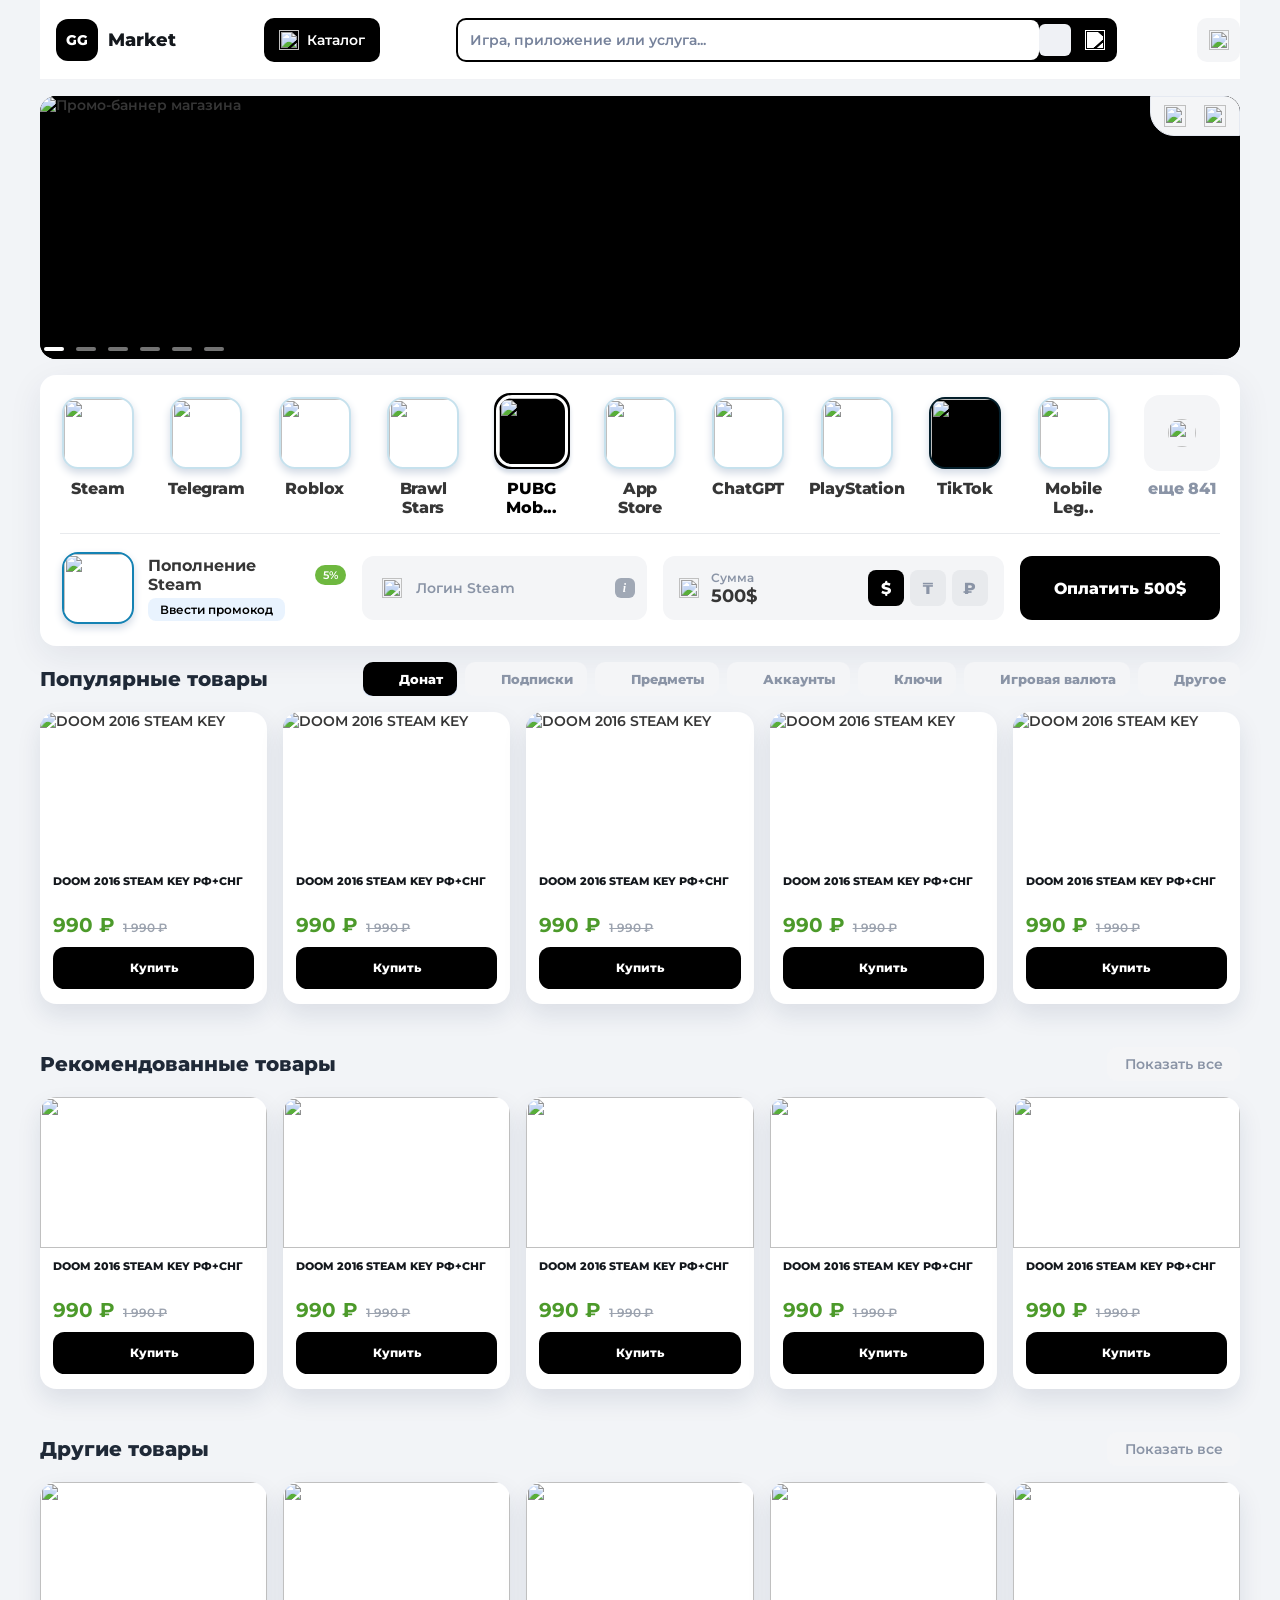
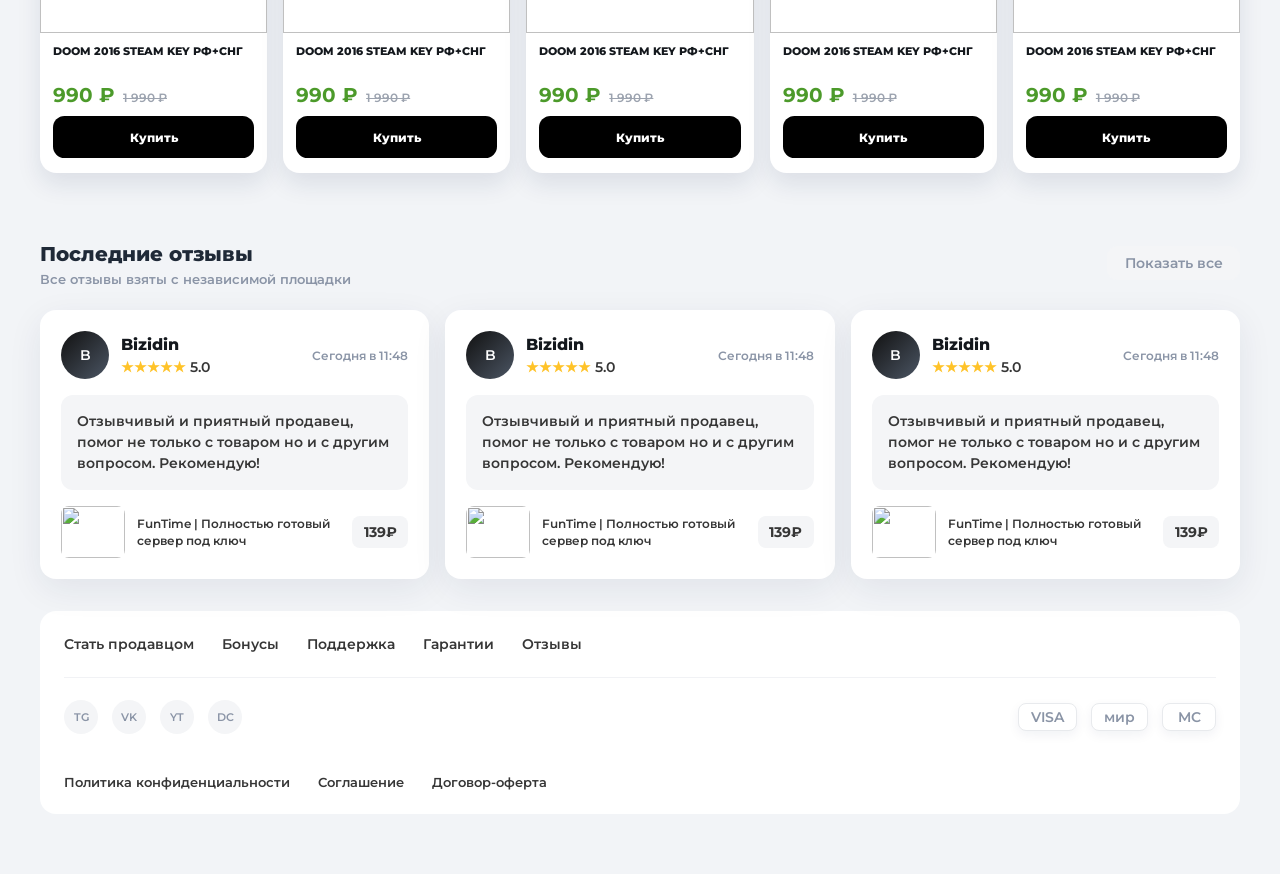
==== index.html @ 0a157578 "Implement marketplace landing page" ====
<!doctype html>
<html lang="ru">
  <head>
    <meta charset="UTF-8" />
    <meta name="viewport" content="width=device-width, initial-scale=1.0" />
    <title>GG Market — цифровые товары для игроков</title>
    <link rel="preconnect" href="https://fonts.googleapis.com" />
    <link rel="preconnect" href="https://fonts.gstatic.com" crossorigin />
    <link href="https://fonts.googleapis.com/css2?family=Montserrat:wght@500;600;700;800&display=swap" rel="stylesheet" />
    <link rel="stylesheet" href="https://cdn.jsdelivr.net/npm/swiper@11/swiper-bundle.min.css" />
    <link rel="stylesheet" href="css/variables.css" />
    <link rel="stylesheet" href="css/base.css" />
    <link rel="stylesheet" href="css/header.css" />
    <link rel="stylesheet" href="css/catalog.css" />
    <link rel="stylesheet" href="css/banner.css" />
    <link rel="stylesheet" href="css/services.css" />
    <link rel="stylesheet" href="css/products.css" />
    <link rel="stylesheet" href="css/reviews.css" />
    <link rel="stylesheet" href="css/footer.css" />
  </head>
  <body>
    <div class="page">
      <header class="header" data-header>
        <div class="header__container container">
          <a class="header__brand" href="#" aria-label="GG Market">
            <span class="header__brand-mark">GG</span>
            <span class="header__brand-text">Market</span>
          </a>

          <button class="header__catalog js-catalog-toggle" type="button" aria-expanded="false" aria-controls="catalog-menu">
            <img src="https://www.figma.com/api/mcp/asset/7fb667bd-a9b6-4797-9eb0-110a63e281a3" alt="" />
            <span>Каталог</span>
          </button>

          <form class="header__search" action="#">
            <input class="header__search-input" type="search" placeholder="Игра, приложение или услуга..." />
            <button class="header__favorite" type="button" aria-label="Избранное">
              <img src="https://www.figma.com/api/mcp/asset/08e288fc-651d-4b46-bca6-cb071fb69e68" alt="" />
            </button>
            <button class="header__search-button" type="submit" aria-label="Найти">
              <img src="https://www.figma.com/api/mcp/asset/76a6efe8-de4a-4f89-b7d5-e872c12bdcfc" alt="" />
            </button>
          </form>

          <button class="header__profile" type="button" aria-label="Профиль">
            <img class="header__profile-icon header__profile-icon--top" src="https://www.figma.com/api/mcp/asset/ec8e99f4-6884-4259-a8ba-a9fd0bf7f1ee" alt="" />
            <img class="header__profile-icon header__profile-icon--bottom" src="https://www.figma.com/api/mcp/asset/c93c366e-ab9c-4e54-be91-022d0babce8e" alt="" />
          </button>
        </div>

        <div class="catalog js-catalog-menu" id="catalog-menu" aria-hidden="true">
          <div class="catalog__container container">
            <aside class="catalog__sidebar" aria-label="Категории каталога">
              <button class="catalog__category catalog__category--active" type="button">Игры и игровые сервисы</button>
              <button class="catalog__category" type="button">Игровые ценности</button>
              <button class="catalog__category" type="button">Мобильные игры</button>
              <button class="catalog__category" type="button">Сервисы и соцсети</button>
              <button class="catalog__category" type="button">Программы</button>
            </aside>

            <div class="catalog__content">
              <div class="catalog__grid">
                <div class="catalog__group">
                  <a class="catalog__title" href="#">Steam</a>
                  <a href="#">Игры и DLC</a>
                  <a href="#">Пополнение баланса</a>
                  <a href="#">Подарочные карты</a>
                  <a href="#">Коллекционные карточки</a>
                  <a href="#">Смена региона</a>
                </div>
                <div class="catalog__group">
                  <a class="catalog__title" href="#">PlayStation</a>
                  <a href="#">Игры и DLC</a>
                  <a href="#">Пополнение баланса</a>
                  <a href="#">Новые аккаунты</a>
                  <a href="#">PS Plus</a>
                  <a href="#">EA Play</a>
                </div>
                <div class="catalog__group">
                  <a class="catalog__title" href="#">Xbox</a>
                  <a href="#">Игры и DLC</a>
                  <a href="#">Пополнение баланса</a>
                  <a href="#">Новые аккаунты</a>
                  <a href="#">Xbox Game Pass</a>
                  <a href="#">Услуги</a>
                </div>
                <div class="catalog__group">
                  <a class="catalog__title" href="#">Nintendo</a>
                  <a href="#">Игры и DLC</a>
                  <a href="#">Подарочные карты</a>
                  <a href="#">Новые аккаунты</a>
                  <a href="#">NS Online</a>
                </div>
                <div class="catalog__group">
                  <a class="catalog__title" href="#">Battle.net</a>
                  <a href="#">World of Warcraft</a>
                  <a href="#">Подарочные карты</a>
                  <a href="#">Прямое пополнение</a>
                  <a href="#">Новые аккаунты</a>
                  <a href="#">Смена региона</a>
                </div>
                <div class="catalog__group">
                  <a class="catalog__title" href="#">Подборки</a>
                  <a href="#">Скидки 90%</a>
                  <a href="#">Популярные издатели</a>
                  <a href="#">Лучшие серии игр</a>
                  <a href="#">Steam Deck</a>
                  <a href="#">Bundle-наборы</a>
                </div>
              </div>
            </div>
          </div>
        </div>
      </header>

      <main class="main">
        <section class="banner-slider container" aria-label="Акции">
          <div class="banner-slider__swiper swiper js-banner-slider">
            <div class="swiper-wrapper">
              <article class="banner-slider__slide swiper-slide">
                <img src="https://www.figma.com/api/mcp/asset/eaa04801-ba9f-4f7a-9dc3-8f8e8f952e1e" alt="Промо-баннер магазина" />
              </article>
              <article class="banner-slider__slide swiper-slide">
                <img src="https://www.figma.com/api/mcp/asset/eaa04801-ba9f-4f7a-9dc3-8f8e8f952e1e" alt="Промо-баннер с подборкой товаров" />
              </article>
              <article class="banner-slider__slide swiper-slide">
                <img src="https://www.figma.com/api/mcp/asset/eaa04801-ba9f-4f7a-9dc3-8f8e8f952e1e" alt="Промо-баннер пополнений" />
              </article>
              <article class="banner-slider__slide swiper-slide">
                <img src="https://www.figma.com/api/mcp/asset/eaa04801-ba9f-4f7a-9dc3-8f8e8f952e1e" alt="Промо-баннер подписок" />
              </article>
              <article class="banner-slider__slide swiper-slide">
                <img src="https://www.figma.com/api/mcp/asset/eaa04801-ba9f-4f7a-9dc3-8f8e8f952e1e" alt="Промо-баннер ключей" />
              </article>
              <article class="banner-slider__slide swiper-slide">
                <img src="https://www.figma.com/api/mcp/asset/eaa04801-ba9f-4f7a-9dc3-8f8e8f952e1e" alt="Промо-баннер игровых сервисов" />
              </article>
            </div>

            <div class="banner-slider__controls">
              <button class="banner-slider__button banner-slider__button--prev js-banner-prev" type="button" aria-label="Предыдущий баннер">
                <img src="https://www.figma.com/api/mcp/asset/e328b468-869d-4c5e-b5fb-fad88739a735" alt="" />
              </button>
              <button class="banner-slider__button banner-slider__button--next js-banner-next" type="button" aria-label="Следующий баннер">
                <img src="https://www.figma.com/api/mcp/asset/bb352091-fdcc-41c2-88c7-cdda5ac94083" alt="" />
              </button>
            </div>
            <div class="banner-slider__pagination js-banner-pagination"></div>
          </div>
        </section>

        <section class="services container" aria-labelledby="services-title">
          <h1 class="visually-hidden" id="services-title">Пополнение Steam и популярные сервисы</h1>
          <div class="services__list">
            <button class="service-card" type="button"><span class="service-card__icon"><img src="https://www.figma.com/api/mcp/asset/5f8c0d53-abb9-4f61-ab8d-dcdf0185f9b5" alt="" /></span><span>Steam</span></button>
            <button class="service-card" type="button"><span class="service-card__icon"><img src="https://www.figma.com/api/mcp/asset/e1d38ebc-552c-49b5-a26e-59c631704efb" alt="" /></span><span>Telegram</span></button>
            <button class="service-card" type="button"><span class="service-card__icon"><img src="https://www.figma.com/api/mcp/asset/cba891dd-1775-45d8-802b-508314960705" alt="" /></span><span>Roblox</span></button>
            <button class="service-card" type="button"><span class="service-card__icon"><img src="https://www.figma.com/api/mcp/asset/97549e24-bc96-4093-8f04-bfaf3915fffc" alt="" /></span><span>Brawl Stars</span></button>
            <button class="service-card service-card--active" type="button"><span class="service-card__icon"><img src="https://www.figma.com/api/mcp/asset/7e473201-4ae2-489d-84e0-3f780554b7ed" alt="" /></span><span>PUBG Mob...</span></button>
            <button class="service-card" type="button"><span class="service-card__icon"><img src="https://www.figma.com/api/mcp/asset/e31be0a1-f2b9-43c4-bda4-8dd6d9d59403" alt="" /></span><span>App Store</span></button>
            <button class="service-card" type="button"><span class="service-card__icon"><img src="https://www.figma.com/api/mcp/asset/f574a3ad-fc41-4f04-9293-866771d966bb" alt="" /></span><span>ChatGPT</span></button>
            <button class="service-card" type="button"><span class="service-card__icon"><img src="https://www.figma.com/api/mcp/asset/d15229fe-a699-43d3-ab9a-0f6bceb501dc" alt="" /></span><span>PlayStation</span></button>
            <button class="service-card" type="button"><span class="service-card__icon service-card__icon--dark"><img src="https://www.figma.com/api/mcp/asset/042f6a0e-7ae2-456e-8410-4efa37d4bc88" alt="" /></span><span>TikTok</span></button>
            <button class="service-card" type="button"><span class="service-card__icon"><img src="https://www.figma.com/api/mcp/asset/cb2d4633-ef62-478c-ab9b-7cd5a122340a" alt="" /></span><span>Mobile Leg..</span></button>
            <button class="service-card service-card--more" type="button"><span class="service-card__icon"><img src="https://www.figma.com/api/mcp/asset/7b5520d4-4da8-4b32-be79-8d8d8f76be10" alt="" /></span><span>еще 841</span></button>
          </div>

          <div class="steam-topup">
            <div class="steam-topup__app">
              <span class="steam-topup__icon"><img src="https://www.figma.com/api/mcp/asset/5f8c0d53-abb9-4f61-ab8d-dcdf0185f9b5" alt="" /></span>
              <div class="steam-topup__info">
                <div class="steam-topup__title-row">
                  <strong>Пополнение Steam</strong>
                  <span>5%</span>
                </div>
                <button class="steam-topup__promo" type="button">Ввести промокод</button>
              </div>
            </div>

            <label class="field field--login">
              <img src="https://www.figma.com/api/mcp/asset/36128354-1eb7-4422-86d2-66ac1d8605ca" alt="" />
              <input type="text" placeholder="Логин Steam" />
              <button type="button" aria-label="Подсказка">i</button>
            </label>

            <div class="field field--amount">
              <div class="field__amount">
                <img src="https://www.figma.com/api/mcp/asset/a2100178-fa0f-4a4a-9194-ae1e34148f8b" alt="" />
                <span>Сумма</span>
                <strong class="js-amount-label">500$</strong>
              </div>
              <div class="currency js-currency" aria-label="Выбор валюты">
                <button class="currency__button _active" type="button" data-currency="$">$</button>
                <button class="currency__button" type="button" data-currency="₸">₸</button>
                <button class="currency__button" type="button" data-currency="₽">₽</button>
              </div>
            </div>

            <button class="steam-topup__pay js-pay-button" type="button">Оплатить 500$</button>
          </div>
        </section>

        <section class="products container" aria-labelledby="popular-title">
          <div class="products__header">
            <h2 id="popular-title">Популярные товары</h2>
            <div class="products__tabs js-tabs">
              <button class="products__tab active" type="button"><img src="https://www.figma.com/api/mcp/asset/eff295d8-77dc-4fe5-8f24-bbaeeb69018d" alt="" />Донат</button>
              <button class="products__tab" type="button"><img src="https://www.figma.com/api/mcp/asset/a4ef0523-80ad-41ac-b5cd-f20da3f3c068" alt="" />Подписки</button>
              <button class="products__tab" type="button"><img src="https://www.figma.com/api/mcp/asset/1188a0c5-6f36-4927-9ed9-f0a63b3223fc" alt="" />Предметы</button>
              <button class="products__tab" type="button"><img src="https://www.figma.com/api/mcp/asset/1d21642e-4baa-446f-b98b-52954601b0a4" alt="" />Аккаунты</button>
              <button class="products__tab" type="button"><img src="https://www.figma.com/api/mcp/asset/19c316c8-72c7-4a9f-82a8-b6567f5b43fe" alt="" />Ключи</button>
              <button class="products__tab" type="button"><img src="https://www.figma.com/api/mcp/asset/5af736a8-602f-406f-8c33-5998f71845d8" alt="" />Игровая валюта</button>
              <button class="products__tab" type="button"><img src="https://www.figma.com/api/mcp/asset/1d4ee122-1e96-4de8-a9bc-76060c8a768c" alt="" />Другое</button>
            </div>
          </div>
          <div class="products__grid">
            <article class="product-card"><img src="https://www.figma.com/api/mcp/asset/93af0c21-5b2d-404f-8c21-197a45189bbb" alt="DOOM 2016 STEAM KEY" /><div class="product-card__body"><h3>DOOM 2016 STEAM KEY РФ+СНГ</h3><p><strong>990 ₽</strong><span>1 990 ₽</span></p><button type="button">Купить</button></div></article>
            <article class="product-card"><img src="https://www.figma.com/api/mcp/asset/93af0c21-5b2d-404f-8c21-197a45189bbb" alt="DOOM 2016 STEAM KEY" /><div class="product-card__body"><h3>DOOM 2016 STEAM KEY РФ+СНГ</h3><p><strong>990 ₽</strong><span>1 990 ₽</span></p><button type="button">Купить</button></div></article>
            <article class="product-card"><img src="https://www.figma.com/api/mcp/asset/93af0c21-5b2d-404f-8c21-197a45189bbb" alt="DOOM 2016 STEAM KEY" /><div class="product-card__body"><h3>DOOM 2016 STEAM KEY РФ+СНГ</h3><p><strong>990 ₽</strong><span>1 990 ₽</span></p><button type="button">Купить</button></div></article>
            <article class="product-card"><img src="https://www.figma.com/api/mcp/asset/93af0c21-5b2d-404f-8c21-197a45189bbb" alt="DOOM 2016 STEAM KEY" /><div class="product-card__body"><h3>DOOM 2016 STEAM KEY РФ+СНГ</h3><p><strong>990 ₽</strong><span>1 990 ₽</span></p><button type="button">Купить</button></div></article>
            <article class="product-card"><img src="https://www.figma.com/api/mcp/asset/93af0c21-5b2d-404f-8c21-197a45189bbb" alt="DOOM 2016 STEAM KEY" /><div class="product-card__body"><h3>DOOM 2016 STEAM KEY РФ+СНГ</h3><p><strong>990 ₽</strong><span>1 990 ₽</span></p><button type="button">Купить</button></div></article>
          </div>
        </section>

        <section class="products products--compact container" aria-labelledby="recommended-title">
          <div class="products__header">
            <h2 id="recommended-title">Рекомендованные товары</h2>
            <a class="products__all" href="#">Показать все</a>
          </div>
          <div class="products__grid">
            <article class="product-card"><img src="https://www.figma.com/api/mcp/asset/93af0c21-5b2d-404f-8c21-197a45189bbb" alt="" /><div class="product-card__body"><h3>DOOM 2016 STEAM KEY РФ+СНГ</h3><p><strong>990 ₽</strong><span>1 990 ₽</span></p><button type="button">Купить</button></div></article>
            <article class="product-card"><img src="https://www.figma.com/api/mcp/asset/93af0c21-5b2d-404f-8c21-197a45189bbb" alt="" /><div class="product-card__body"><h3>DOOM 2016 STEAM KEY РФ+СНГ</h3><p><strong>990 ₽</strong><span>1 990 ₽</span></p><button type="button">Купить</button></div></article>
            <article class="product-card"><img src="https://www.figma.com/api/mcp/asset/93af0c21-5b2d-404f-8c21-197a45189bbb" alt="" /><div class="product-card__body"><h3>DOOM 2016 STEAM KEY РФ+СНГ</h3><p><strong>990 ₽</strong><span>1 990 ₽</span></p><button type="button">Купить</button></div></article>
            <article class="product-card"><img src="https://www.figma.com/api/mcp/asset/93af0c21-5b2d-404f-8c21-197a45189bbb" alt="" /><div class="product-card__body"><h3>DOOM 2016 STEAM KEY РФ+СНГ</h3><p><strong>990 ₽</strong><span>1 990 ₽</span></p><button type="button">Купить</button></div></article>
            <article class="product-card"><img src="https://www.figma.com/api/mcp/asset/93af0c21-5b2d-404f-8c21-197a45189bbb" alt="" /><div class="product-card__body"><h3>DOOM 2016 STEAM KEY РФ+СНГ</h3><p><strong>990 ₽</strong><span>1 990 ₽</span></p><button type="button">Купить</button></div></article>
          </div>
        </section>

        <section class="products products--compact container" aria-labelledby="other-title">
          <div class="products__header">
            <h2 id="other-title">Другие товары</h2>
            <a class="products__all" href="#">Показать все</a>
          </div>
          <div class="products__grid">
            <article class="product-card"><img src="https://www.figma.com/api/mcp/asset/93af0c21-5b2d-404f-8c21-197a45189bbb" alt="" /><div class="product-card__body"><h3>DOOM 2016 STEAM KEY РФ+СНГ</h3><p><strong>990 ₽</strong><span>1 990 ₽</span></p><button type="button">Купить</button></div></article>
            <article class="product-card"><img src="https://www.figma.com/api/mcp/asset/93af0c21-5b2d-404f-8c21-197a45189bbb" alt="" /><div class="product-card__body"><h3>DOOM 2016 STEAM KEY РФ+СНГ</h3><p><strong>990 ₽</strong><span>1 990 ₽</span></p><button type="button">Купить</button></div></article>
            <article class="product-card"><img src="https://www.figma.com/api/mcp/asset/93af0c21-5b2d-404f-8c21-197a45189bbb" alt="" /><div class="product-card__body"><h3>DOOM 2016 STEAM KEY РФ+СНГ</h3><p><strong>990 ₽</strong><span>1 990 ₽</span></p><button type="button">Купить</button></div></article>
            <article class="product-card"><img src="https://www.figma.com/api/mcp/asset/93af0c21-5b2d-404f-8c21-197a45189bbb" alt="" /><div class="product-card__body"><h3>DOOM 2016 STEAM KEY РФ+СНГ</h3><p><strong>990 ₽</strong><span>1 990 ₽</span></p><button type="button">Купить</button></div></article>
            <article class="product-card"><img src="https://www.figma.com/api/mcp/asset/93af0c21-5b2d-404f-8c21-197a45189bbb" alt="" /><div class="product-card__body"><h3>DOOM 2016 STEAM KEY РФ+СНГ</h3><p><strong>990 ₽</strong><span>1 990 ₽</span></p><button type="button">Купить</button></div></article>
          </div>
        </section>

        <section class="reviews container" aria-labelledby="reviews-title">
          <div class="reviews__header">
            <div>
              <h2 id="reviews-title">Последние отзывы</h2>
              <p>Все отзывы взяты с независимой площадки</p>
            </div>
            <a href="#">Показать все</a>
          </div>
          <div class="reviews__grid">
            <article class="review-card"><div class="review-card__top"><span class="review-card__avatar">B</span><div><h3>Bizidin</h3><p>★★★★★ <span>5.0</span></p></div><time>Сегодня в 11:48</time></div><p class="review-card__text">Отзывчивый и приятный продавец, помог не только с товаром но и с другим вопросом. Рекомендую!</p><div class="review-card__product"><img src="https://www.figma.com/api/mcp/asset/93af0c21-5b2d-404f-8c21-197a45189bbb" alt="" /><span>FunTime | Полностью готовый сервер под ключ</span><strong>139₽</strong></div></article>
            <article class="review-card"><div class="review-card__top"><span class="review-card__avatar">B</span><div><h3>Bizidin</h3><p>★★★★★ <span>5.0</span></p></div><time>Сегодня в 11:48</time></div><p class="review-card__text">Отзывчивый и приятный продавец, помог не только с товаром но и с другим вопросом. Рекомендую!</p><div class="review-card__product"><img src="https://www.figma.com/api/mcp/asset/93af0c21-5b2d-404f-8c21-197a45189bbb" alt="" /><span>FunTime | Полностью готовый сервер под ключ</span><strong>139₽</strong></div></article>
            <article class="review-card"><div class="review-card__top"><span class="review-card__avatar">B</span><div><h3>Bizidin</h3><p>★★★★★ <span>5.0</span></p></div><time>Сегодня в 11:48</time></div><p class="review-card__text">Отзывчивый и приятный продавец, помог не только с товаром но и с другим вопросом. Рекомендую!</p><div class="review-card__product"><img src="https://www.figma.com/api/mcp/asset/93af0c21-5b2d-404f-8c21-197a45189bbb" alt="" /><span>FunTime | Полностью готовый сервер под ключ</span><strong>139₽</strong></div></article>
          </div>
        </section>
      </main>

      <footer class="footer container">
        <nav class="footer__nav" aria-label="Нижняя навигация">
          <a href="#">Стать продавцом</a>
          <a href="#">Бонусы</a>
          <a href="#">Поддержка</a>
          <a href="#">Гарантии</a>
          <a href="#">Отзывы</a>
        </nav>
        <div class="footer__middle">
          <div class="footer__socials">
            <a href="#" aria-label="Telegram">tg</a>
            <a href="#" aria-label="VK">vk</a>
            <a href="#" aria-label="YouTube">yt</a>
            <a href="#" aria-label="Discord">dc</a>
          </div>
          <div class="footer__payments">
            <span>VISA</span>
            <span>мир</span>
            <span>MC</span>
          </div>
        </div>
        <div class="footer__bottom">
          <a href="#">Политика конфиденциальности</a>
          <a href="#">Соглашение</a>
          <a href="#">Договор-оферта</a>
        </div>
      </footer>
    </div>

    <script src="https://cdn.jsdelivr.net/npm/swiper@11/swiper-bundle.min.js"></script>
    <script type="module" src="js/main.js"></script>
  </body>
</html>
---- css/variables.css ----
:root {
  --color-black: #000;
  --color-text: #363636;
  --color-title: #14181d;
  --color-muted: #8a94a6;
  --color-line: #e8eaed;
  --color-border: #f1f2f5;
  --color-bg: #f2f4f7;
  --color-surface: #fff;
  --color-field: #f4f5f7;
  --color-green: #4c9a2a;
  --color-badge: #6eb83f;
  --shadow-card: 0 10px 34px rgba(20, 40, 80, 0.08);
  --shadow-product: 0 11px 25px rgba(20, 40, 80, 0.1);
  --shadow-product-hover: 0 18px 36px rgba(20, 40, 80, 0.16);
  --radius-sm: 8px;
  --radius-md: 10px;
  --radius-lg: 12px;
  --radius-xl: 16px;
  --container: 1200px;
}
---- css/base.css ----
*,
*::before,
*::after {
  box-sizing: border-box;
}

html {
  min-width: 1280px;
  background: var(--color-bg);
}

body {
  margin: 0;
  font-family: "Montserrat", sans-serif;
  font-size: 14px;
  font-weight: 600;
  color: var(--color-text);
  background: var(--color-bg);
}

img {
  display: block;
  max-width: 100%;
}

button,
input {
  font: inherit;
}

button {
  border: 0;
  cursor: pointer;
}

a {
  color: inherit;
  text-decoration: none;
}

.page {
  min-height: 100vh;
  padding-bottom: 60px;
}

.container {
  width: var(--container);
  margin-right: auto;
  margin-left: auto;
}

.main {
  display: flex;
  flex-direction: column;
  gap: 16px;
  padding-top: 16px;
}

.visually-hidden {
  position: absolute;
  width: 1px;
  height: 1px;
  padding: 0;
  margin: -1px;
  overflow: hidden;
  clip: rect(0, 0, 0, 0);
  white-space: nowrap;
  border: 0;
}
---- css/header.css ----
.header {
  position: sticky;
  top: 0;
  z-index: 20;
  background: var(--color-bg);
}

.header__container {
  display: flex;
  align-items: center;
  gap: 24px;
  height: 80px;
  padding: 0 0 0 16px;
  background: var(--color-surface);
  border-bottom: 1px solid var(--color-border);
}

.header__brand {
  display: flex;
  align-items: center;
  gap: 10px;
  width: 192px;
  color: var(--color-title);
}

.header__brand-mark {
  display: grid;
  width: 42px;
  height: 42px;
  place-items: center;
  color: var(--color-surface);
  background: var(--color-black);
  border-radius: 12px;
  font-weight: 800;
}

.header__brand-text {
  font-size: 18px;
  font-weight: 800;
}

.header__catalog {
  display: flex;
  align-items: center;
  justify-content: center;
  width: 120px;
  height: 44px;
  gap: 8px;
  color: var(--color-surface);
  background: var(--color-black);
  border-radius: var(--radius-md);
  transition: transform 0.2s ease, opacity 0.2s ease;
}

.header__catalog:hover {
  transform: translateY(-1px);
}

.header__catalog img {
  width: 20px;
  height: 20px;
}

.header__search {
  display: flex;
  align-items: center;
  width: 688px;
  height: 44px;
  padding: 2px;
  margin-left: 52px;
  background: var(--color-black);
  border-radius: var(--radius-md);
}

.header__search-input {
  flex: 1;
  height: 40px;
  padding: 0 12px;
  color: var(--color-title);
  background: var(--color-surface);
  border: 0;
  border-radius: var(--radius-sm);
  outline: none;
}

.header__search-input::placeholder {
  color: #76829b;
}

.header__favorite {
  display: grid;
  width: 32px;
  height: 32px;
  margin-right: 4px;
  place-items: center;
  background: #eff1f5;
  border-radius: 6px;
}

.header__favorite img {
  width: 14px;
  height: 13px;
}

.header__search-button {
  display: grid;
  width: 40px;
  height: 40px;
  place-items: center;
  background: transparent;
  border-radius: var(--radius-sm);
}

.header__search-button img {
  width: 20px;
  height: 20px;
  filter: brightness(0) invert(1);
}

.header__profile {
  position: relative;
  display: grid;
  width: 44px;
  height: 44px;
  margin-left: 56px;
  place-items: center;
  background: var(--color-field);
  border-radius: var(--radius-md);
}

.header__profile-icon {
  position: absolute;
  width: 20px;
  height: 20px;
}
---- css/catalog.css ----
.catalog {
  position: absolute;
  top: 80px;
  right: 0;
  left: 0;
  z-index: 15;
  visibility: hidden;
  opacity: 0;
  transform: translateY(-8px);
  pointer-events: none;
  transition: opacity 0.2s ease, transform 0.2s ease, visibility 0.2s ease;
}

.catalog.is-open {
  visibility: visible;
  opacity: 1;
  transform: translateY(0);
  pointer-events: auto;
}

.catalog__container {
  display: flex;
  min-height: 585px;
  margin-top: 0;
  background: var(--color-surface);
  border-top: 1px solid var(--color-border);
  box-shadow: var(--shadow-card);
}

.catalog__sidebar {
  width: 320px;
  padding: 16px 1px 16px 0;
  border-right: 1px solid var(--color-border);
}

.catalog__category {
  position: relative;
  display: flex;
  align-items: center;
  justify-content: space-between;
  width: 100%;
  min-height: 44px;
  padding: 12px 24px;
  color: var(--color-text);
  text-align: left;
  background: transparent;
  transition: background 0.2s ease, color 0.2s ease;
}

.catalog__category::after {
  width: 7px;
  height: 7px;
  border-top: 2px solid currentColor;
  border-right: 2px solid currentColor;
  content: "";
  transform: rotate(45deg);
}

.catalog__category:hover,
.catalog__category--active {
  color: #16181d;
  background: var(--color-field);
}

.catalog__content {
  flex: 1;
  padding: 40px 32px;
  overflow: hidden;
}

.catalog__grid {
  display: grid;
  grid-template-columns: repeat(5, 1fr);
  column-gap: 32px;
  row-gap: 40px;
}

.catalog__group {
  display: flex;
  flex-direction: column;
  gap: 12px;
  align-items: flex-start;
  color: var(--color-text);
  font-size: 13.5px;
  line-height: 1.5;
}

.catalog__title {
  display: inline-flex;
  align-items: center;
  gap: 6px;
  margin-bottom: 4px;
  color: #16181d;
  font-size: 16px;
  font-weight: 800;
  line-height: 24px;
}

.catalog__title::after {
  width: 7px;
  height: 7px;
  border-top: 2px solid currentColor;
  border-right: 2px solid currentColor;
  content: "";
  transform: rotate(45deg);
}

.catalog__group a:not(.catalog__title) {
  transition: color 0.2s ease;
}

.catalog__group a:not(.catalog__title):hover {
  color: var(--color-black);
}
---- css/banner.css ----
.banner-slider {
  height: 263px;
}

.banner-slider__swiper {
  height: 100%;
  overflow: hidden;
  background: var(--color-black);
  border-radius: var(--radius-xl);
}

.banner-slider__slide {
  position: relative;
  overflow: hidden;
  background: var(--color-black);
}

.banner-slider__slide img {
  width: 100%;
  height: 100%;
  object-fit: cover;
}

.banner-slider__controls {
  position: absolute;
  top: 0;
  right: 0;
  z-index: 2;
  display: flex;
  align-items: center;
  justify-content: space-between;
  width: 90px;
  height: 40px;
  padding: 0 4px;
  background: var(--color-field);
  border: 1px solid #e5e9f1;
  border-radius: 0 0 0 24px;
}

.banner-slider__button {
  display: grid;
  width: 40px;
  height: 40px;
  place-items: center;
  background: transparent;
  border-radius: 50%;
  transition: background 0.2s ease, transform 0.2s ease;
}

.banner-slider__button:hover {
  background: var(--color-surface);
  transform: scale(0.96);
}

.banner-slider__button img {
  width: 22px;
  height: 22px;
}

.banner-slider__pagination {
  position: absolute;
  right: 16px;
  bottom: 16px;
  left: auto;
  z-index: 2;
  display: flex;
  width: auto;
  gap: 4px;
}

.banner-slider__pagination .swiper-pagination-bullet {
  width: 20px;
  height: 4px;
  margin: 0;
  background: rgba(255, 255, 255, 0.45);
  border-radius: 12px;
  opacity: 1;
  transition: background 0.2s ease, width 0.2s ease;
}

.banner-slider__pagination .swiper-pagination-bullet-active {
  background: var(--color-surface);
}
---- css/services.css ----
.services {
  display: flex;
  flex-direction: column;
  gap: 16px;
  padding: 20px;
  background: var(--color-surface);
  border-radius: var(--radius-xl);
  box-shadow: var(--shadow-card);
}

.services__list {
  display: flex;
  justify-content: space-between;
  gap: 24px;
  padding-bottom: 16px;
  border-bottom: 1px solid var(--color-line);
}

.service-card {
  display: flex;
  flex-direction: column;
  align-items: center;
  width: 76px;
  gap: 8px;
  padding: 0;
  color: var(--color-text);
  font-size: 16px;
  font-weight: 800;
  letter-spacing: -0.16px;
  background: transparent;
}

.service-card__icon {
  display: grid;
  width: 76px;
  height: 76px;
  padding: 2px;
  place-items: center;
  background: transparent;
  border-radius: 16px;
  transition: background 0.22s ease, box-shadow 0.22s ease, transform 0.22s ease;
}

.service-card__icon img {
  width: 72px;
  height: 72px;
  object-fit: cover;
  border: 2px solid rgba(20, 130, 179, 0.24);
  border-radius: 16px;
  box-shadow: 0 4px 8px #d1d9e4;
}

.service-card__icon--dark img {
  background: var(--color-black);
}

.service-card:hover,
.service-card--active {
  color: var(--color-black);
}

.service-card:hover .service-card__icon,
.service-card--active .service-card__icon {
  background: var(--color-black);
  box-shadow: 0 4px 4px #d1d9e4;
  transform: translateY(-2px);
}

.service-card:hover .service-card__icon img,
.service-card--active .service-card__icon img {
  border: 3px solid var(--color-surface);
  box-shadow: none;
}

.service-card--more {
  color: var(--color-muted);
}

.service-card--more .service-card__icon {
  background: var(--color-field);
}

.service-card--more .service-card__icon img {
  width: 28px;
  height: 28px;
  border: 0;
  box-shadow: none;
}

.steam-topup {
  display: grid;
  grid-template-columns: 286px minmax(0, 1fr) minmax(0, 1.2fr) 200px;
  gap: 16px;
  align-items: center;
}

.steam-topup__app {
  display: flex;
  align-items: center;
  gap: 12px;
}

.steam-topup__icon {
  display: grid;
  width: 76px;
  height: 76px;
  padding: 2px;
  place-items: center;
  border-radius: 14px;
}

.steam-topup__icon img {
  width: 72px;
  height: 72px;
  border: 2px solid #1482b3;
  border-radius: 16px;
  box-shadow: 0 4px 8px #d1d9e4;
}

.steam-topup__info {
  display: flex;
  flex-direction: column;
  gap: 4px;
}

.steam-topup__title-row {
  display: flex;
  align-items: center;
  gap: 8px;
  font-size: 16px;
}

.steam-topup__title-row strong {
  color: var(--color-text);
}

.steam-topup__title-row span {
  padding: 5px 8px 4px;
  color: var(--color-surface);
  font-size: 11px;
  line-height: 11px;
  background: var(--color-badge);
  border-radius: 9999px;
}

.steam-topup__promo {
  align-self: flex-start;
  padding: 4px 12px;
  color: var(--color-black);
  font-size: 12px;
  background: rgba(38, 139, 243, 0.1);
  border-radius: var(--radius-sm);
}

.field {
  display: flex;
  align-items: center;
  height: 64px;
  background: var(--color-field);
  border-radius: var(--radius-lg);
}

.field--login {
  max-width: 300px;
  padding: 0 12px 0 20px;
}

.field--login > img {
  width: 20px;
  height: 20px;
  margin-right: 12px;
}

.field--login input {
  min-width: 0;
  flex: 1;
  color: var(--color-text);
  background: transparent;
  border: 0;
  outline: none;
}

.field--login input::placeholder {
  color: var(--color-muted);
}

.field--login button {
  display: grid;
  width: 20px;
  height: 20px;
  place-items: center;
  color: var(--color-surface);
  font-family: Georgia, serif;
  font-size: 12px;
  font-style: italic;
  background: #a0a8b5;
  border-radius: 6px;
}

.field--amount {
  justify-content: space-between;
  max-width: 380px;
  padding: 0 16px;
}

.field__amount {
  display: grid;
  grid-template-columns: 20px auto;
  column-gap: 12px;
  align-items: center;
}

.field__amount img {
  grid-row: span 2;
  width: 20px;
  height: 20px;
}

.field__amount span {
  color: var(--color-muted);
  font-size: 12px;
}

.field__amount strong {
  color: var(--color-text);
  font-size: 18px;
}

.currency {
  display: flex;
  gap: 6px;
}

.currency__button {
  display: grid;
  width: 36px;
  height: 36px;
  place-items: center;
  color: var(--color-muted);
  font-size: 16px;
  font-weight: 800;
  background: var(--color-line);
  border-radius: var(--radius-sm);
  transition: color 0.2s ease, background 0.2s ease, transform 0.2s ease;
}

.currency__button:hover {
  transform: translateY(-1px);
}

.currency__button._active {
  color: var(--color-surface);
  background: var(--color-black);
}

.steam-topup__pay {
  display: grid;
  height: 64px;
  place-items: center;
  color: var(--color-surface);
  font-size: 16px;
  font-weight: 800;
  background: var(--color-black);
  border-radius: var(--radius-lg);
  transition: transform 0.2s ease, opacity 0.2s ease;
}

.steam-topup__pay:hover {
  transform: translateY(-1px);
  opacity: 0.9;
}
---- css/products.css ----
.products {
  display: flex;
  flex-direction: column;
  gap: 16px;
  padding-top: 0;
}

.products--compact {
  margin-top: 27px;
}

.products__header {
  display: flex;
  align-items: center;
  justify-content: space-between;
  min-height: 34px;
}

.products__header h2 {
  margin: 0;
  color: #1f2937;
  font-size: 20px;
  font-weight: 800;
  line-height: 30px;
}

.products__tabs {
  display: flex;
  gap: 8px;
  max-width: 910px;
  overflow: hidden;
}

.products__tab {
  display: flex;
  align-items: center;
  gap: 8px;
  height: 34px;
  padding: 0 14px;
  color: var(--color-muted);
  font-size: 13px;
  font-weight: 800;
  white-space: nowrap;
  background: var(--color-field);
  border-radius: var(--radius-md);
  transition: color 0.2s ease, background 0.2s ease, box-shadow 0.2s ease;
}

.products__tab img {
  width: 14px;
  height: 14px;
  opacity: 0.5;
}

.products__tab.active {
  color: var(--color-surface);
  background: var(--color-black);
  box-shadow: 0 1px 1px rgba(59, 130, 246, 0.2);
}

.products__tab.active img {
  opacity: 1;
  filter: brightness(0) invert(1);
}

.products__all {
  display: grid;
  width: 133px;
  height: 34px;
  place-items: center;
  color: var(--color-muted);
  background: var(--color-field);
  border-radius: var(--radius-md);
}

.products__grid {
  display: grid;
  grid-template-columns: repeat(5, 1fr);
  gap: 16px;
}

.product-card {
  overflow: hidden;
  background: var(--color-surface);
  border-radius: 16.5px;
  box-shadow: var(--shadow-product);
  transition: transform 0.22s ease, box-shadow 0.22s ease;
}

.product-card:hover {
  transform: translateY(-4px);
  box-shadow: var(--shadow-product-hover);
}

.product-card > img {
  width: 100%;
  height: 151px;
  object-fit: cover;
}

.product-card__body {
  display: flex;
  flex-direction: column;
  gap: 11px;
  padding: 12px 13px 15px;
}

.product-card h3 {
  min-height: 30px;
  margin: 0;
  color: var(--color-title);
  font-size: 10.7px;
  font-weight: 800;
  line-height: 14.45px;
}

.product-card p {
  display: flex;
  align-items: baseline;
  gap: 8px;
  margin: 0;
}

.product-card strong {
  color: var(--color-green);
  font-size: 19.8px;
  line-height: 1;
}

.product-card span {
  color: #9ca3af;
  font-size: 11.5px;
  text-decoration: line-through;
}

.product-card button {
  display: grid;
  width: 100%;
  height: 42px;
  place-items: center;
  color: var(--color-surface);
  font-size: 12.3px;
  font-weight: 800;
  background: var(--color-black);
  border-radius: 11.5px;
  transition: opacity 0.2s ease;
}

.product-card button:hover {
  opacity: 0.88;
}
---- css/reviews.css ----
.reviews {
  display: flex;
  flex-direction: column;
  gap: 23px;
  margin-top: 50px;
}

.reviews__header {
  display: flex;
  align-items: center;
  justify-content: space-between;
}

.reviews__header h2 {
  margin: 0 0 2px;
  color: #1f2937;
  font-size: 20px;
  font-weight: 800;
  line-height: 30px;
}

.reviews__header p {
  margin: 0;
  color: var(--color-muted);
  font-size: 13px;
}

.reviews__header a {
  display: grid;
  width: 133px;
  height: 34px;
  place-items: center;
  color: var(--color-muted);
  background: var(--color-field);
  border-radius: var(--radius-md);
}

.reviews__grid {
  display: grid;
  grid-template-columns: repeat(3, 1fr);
  gap: 16px;
}

.review-card {
  display: flex;
  flex-direction: column;
  gap: 16px;
  padding: 21px;
  background: var(--color-surface);
  border-radius: var(--radius-xl);
  box-shadow: var(--shadow-card);
}

.review-card__top {
  display: flex;
  align-items: center;
  gap: 12px;
}

.review-card__avatar {
  display: grid;
  width: 48px;
  height: 48px;
  place-items: center;
  color: var(--color-surface);
  background: linear-gradient(135deg, #111, #4b5563);
  border-radius: 50%;
}

.review-card h3 {
  margin: 0 0 4px;
  color: var(--color-title);
  font-size: 16px;
  font-weight: 800;
}

.review-card__top p {
  margin: 0;
  color: #ffc329;
}

.review-card__top p span {
  color: var(--color-text);
}

.review-card time {
  margin-left: auto;
  color: var(--color-muted);
  font-size: 12px;
}

.review-card__text {
  min-height: 95px;
  padding: 16px;
  margin: 0;
  color: var(--color-text);
  line-height: 1.5;
  background: var(--color-field);
  border-radius: var(--radius-lg);
}

.review-card__product {
  display: grid;
  grid-template-columns: 64px 1fr 56px;
  gap: 12px;
  align-items: center;
}

.review-card__product img {
  width: 64px;
  height: 52px;
  object-fit: cover;
  border-radius: var(--radius-sm);
}

.review-card__product span {
  font-size: 12px;
  line-height: 17px;
}

.review-card__product strong {
  display: grid;
  height: 32px;
  place-items: center;
  background: var(--color-field);
  border-radius: var(--radius-sm);
}
---- css/footer.css ----
.footer {
  margin-top: 32px;
  padding: 24px;
  background: var(--color-surface);
  border-radius: var(--radius-xl);
}

.footer__nav,
.footer__bottom {
  display: flex;
  gap: 28px;
  padding-bottom: 24px;
  border-bottom: 1px solid var(--color-border);
}

.footer__nav a,
.footer__bottom a {
  color: var(--color-text);
  transition: color 0.2s ease;
}

.footer__nav a:hover,
.footer__bottom a:hover {
  color: var(--color-black);
}

.footer__middle {
  display: flex;
  align-items: center;
  justify-content: space-between;
  min-height: 78px;
}

.footer__socials,
.footer__payments {
  display: flex;
  gap: 14px;
  align-items: center;
}

.footer__socials a {
  display: grid;
  width: 34px;
  height: 34px;
  place-items: center;
  color: var(--color-muted);
  background: var(--color-field);
  border-radius: 50%;
  font-size: 11px;
  text-transform: uppercase;
}

.footer__payments span {
  display: grid;
  min-width: 54px;
  height: 28px;
  padding: 0 12px;
  place-items: center;
  color: var(--color-muted);
  background: var(--color-surface);
  border: 1px solid var(--color-line);
  border-radius: 8px;
  box-shadow: 0 4px 12px rgba(20, 40, 80, 0.06);
}

.footer__bottom {
  padding-top: 18px;
  padding-bottom: 0;
  border-bottom: 0;
  font-size: 13px;
}
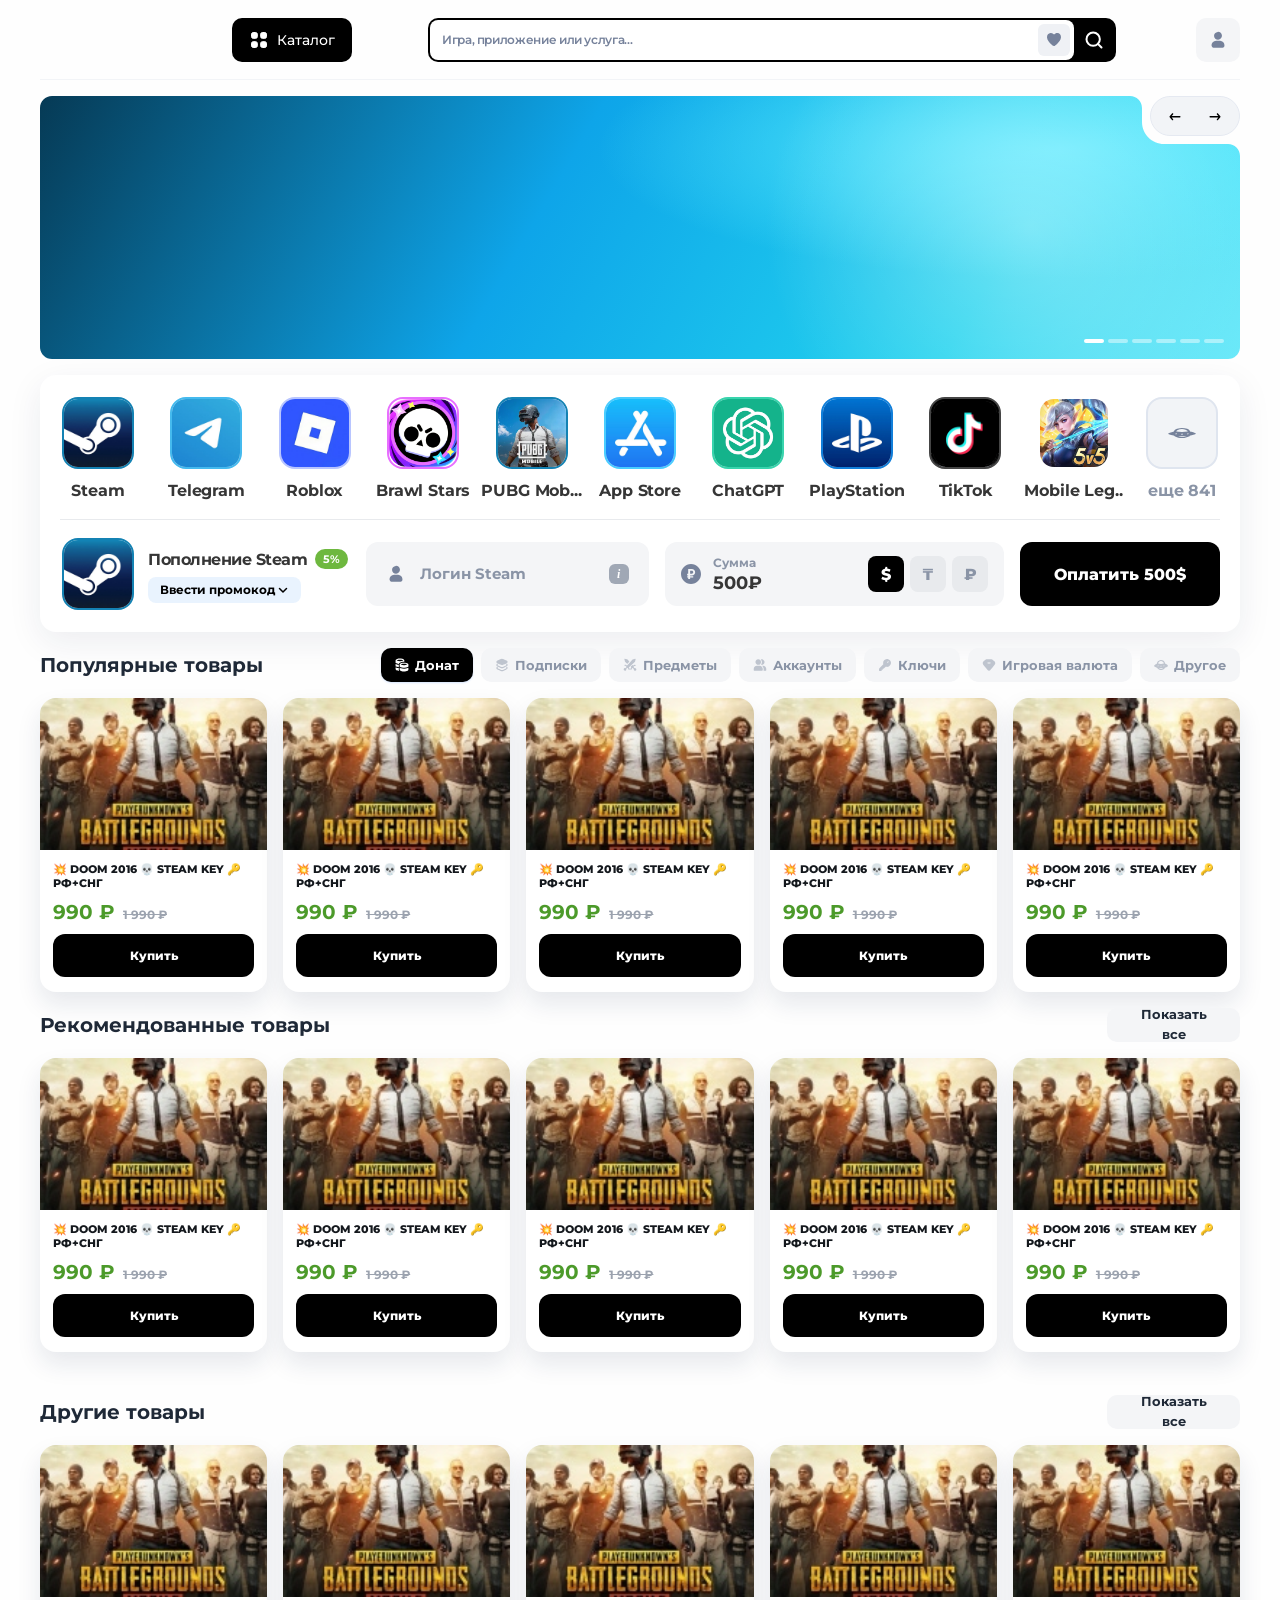
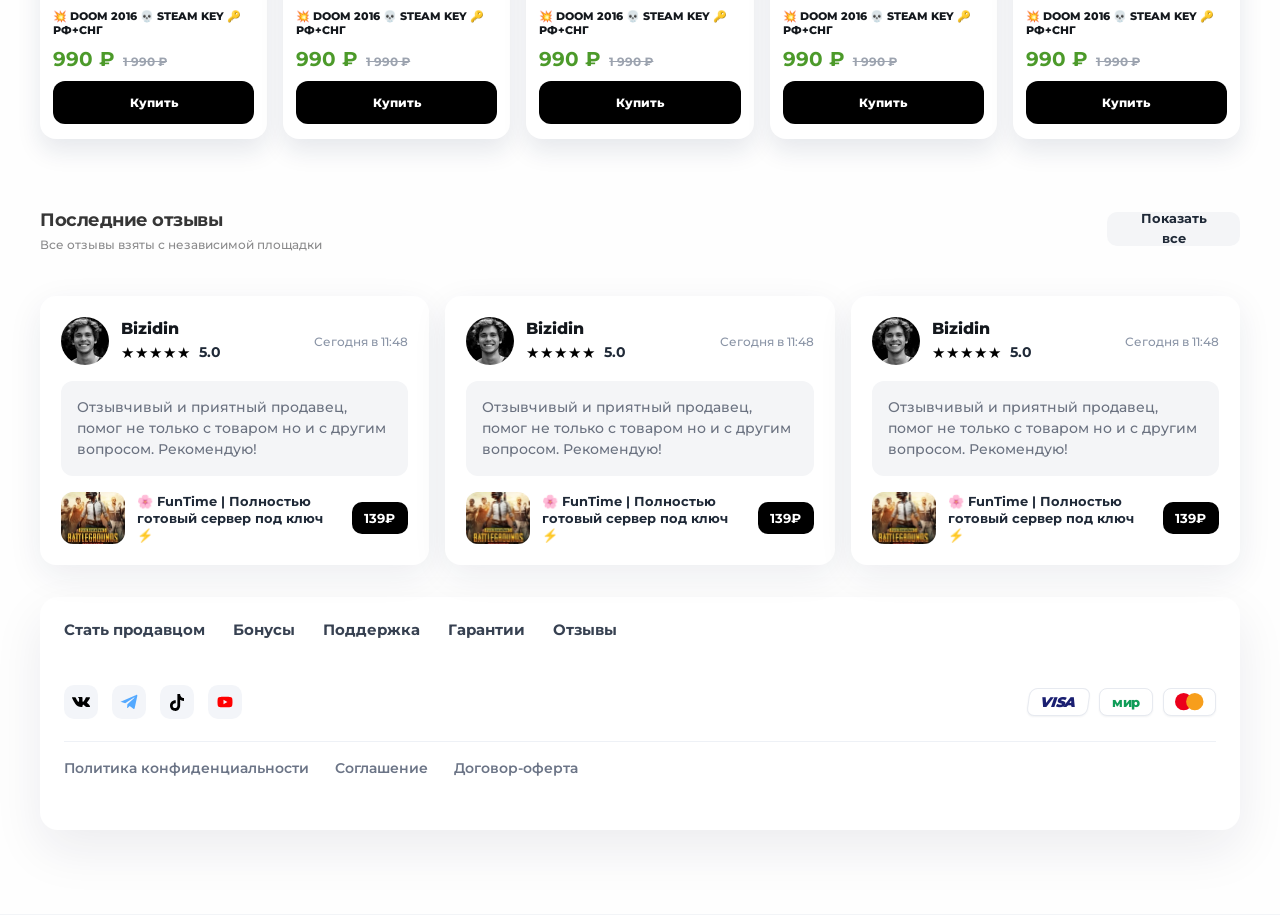
==== commit 2b923218: "Update index.html title and improve asset management" ====
--- a/index.html
+++ b/index.html
@@ -3,10 +3,10 @@
   <head>
     <meta charset="UTF-8" />
     <meta name="viewport" content="width=device-width, initial-scale=1.0" />
-    <title>GG Market — цифровые товары для игроков</title>
+    <title>Магазин цифровых товаров</title>
     <link rel="preconnect" href="https://fonts.googleapis.com" />
     <link rel="preconnect" href="https://fonts.gstatic.com" crossorigin />
-    <link href="https://fonts.googleapis.com/css2?family=Montserrat:wght@500;600;700;800&display=swap" rel="stylesheet" />
+    <link href="https://fonts.googleapis.com/css2?family=Montserrat:ital,wght@0,500;0,600;0,700;0,800;0,900;1,900&display=swap" rel="stylesheet" />
     <link rel="stylesheet" href="https://cdn.jsdelivr.net/npm/swiper@11/swiper-bundle.min.css" />
     <link rel="stylesheet" href="css/variables.css" />
     <link rel="stylesheet" href="css/base.css" />
@@ -20,36 +20,35 @@
   </head>
   <body>
     <div class="page">
+      <div class="page__panel">
       <header class="header" data-header>
         <div class="header__container container">
-          <a class="header__brand" href="#" aria-label="GG Market">
-            <span class="header__brand-mark">GG</span>
-            <span class="header__brand-text">Market</span>
-          </a>
+          <div class="header__spacer" aria-hidden="true"></div>
 
           <button class="header__catalog js-catalog-toggle" type="button" aria-expanded="false" aria-controls="catalog-menu">
-            <img src="https://www.figma.com/api/mcp/asset/7fb667bd-a9b6-4797-9eb0-110a63e281a3" alt="" />
+            <img src="assets/figma/figma-asset-01.svg" alt="Каталог" width="20" height="20" />
             <span>Каталог</span>
           </button>
 
           <form class="header__search" action="#">
-            <input class="header__search-input" type="search" placeholder="Игра, приложение или услуга..." />
-            <button class="header__favorite" type="button" aria-label="Избранное">
-              <img src="https://www.figma.com/api/mcp/asset/08e288fc-651d-4b46-bca6-cb071fb69e68" alt="" />
-            </button>
+            <div class="header__search-field">
+              <input class="header__search-input" type="search" placeholder="Игра, приложение или услуга..." />
+              <button class="header__favorite" type="button" aria-label="Избранное">
+                <img src="assets/figma/figma-asset-02.svg" alt="Избранное" width="14" height="13" />
+              </button>
+            </div>
             <button class="header__search-button" type="submit" aria-label="Найти">
-              <img src="https://www.figma.com/api/mcp/asset/76a6efe8-de4a-4f89-b7d5-e872c12bdcfc" alt="" />
+              <img src="assets/figma/figma-asset-03.svg" alt="Поиск" width="20" height="20" />
             </button>
           </form>
 
           <button class="header__profile" type="button" aria-label="Профиль">
-            <img class="header__profile-icon header__profile-icon--top" src="https://www.figma.com/api/mcp/asset/ec8e99f4-6884-4259-a8ba-a9fd0bf7f1ee" alt="" />
-            <img class="header__profile-icon header__profile-icon--bottom" src="https://www.figma.com/api/mcp/asset/c93c366e-ab9c-4e54-be91-022d0babce8e" alt="" />
+            <img src="assets/figma/profile-icon.svg" alt="Профиль" width="20" height="20" />
           </button>
         </div>
 
         <div class="catalog js-catalog-menu" id="catalog-menu" aria-hidden="true">
-          <div class="catalog__container container">
+          <div class="catalog__container">
             <aside class="catalog__sidebar" aria-label="Категории каталога">
               <button class="catalog__category catalog__category--active" type="button">Игры и игровые сервисы</button>
               <button class="catalog__category" type="button">Игровые ценности</button>
@@ -115,34 +114,24 @@
 
       <main class="main">
         <section class="banner-slider container" aria-label="Акции">
-          <div class="banner-slider__swiper swiper js-banner-slider">
-            <div class="swiper-wrapper">
-              <article class="banner-slider__slide swiper-slide">
-                <img src="https://www.figma.com/api/mcp/asset/eaa04801-ba9f-4f7a-9dc3-8f8e8f952e1e" alt="Промо-баннер магазина" />
-              </article>
-              <article class="banner-slider__slide swiper-slide">
-                <img src="https://www.figma.com/api/mcp/asset/eaa04801-ba9f-4f7a-9dc3-8f8e8f952e1e" alt="Промо-баннер с подборкой товаров" />
-              </article>
-              <article class="banner-slider__slide swiper-slide">
-                <img src="https://www.figma.com/api/mcp/asset/eaa04801-ba9f-4f7a-9dc3-8f8e8f952e1e" alt="Промо-баннер пополнений" />
-              </article>
-              <article class="banner-slider__slide swiper-slide">
-                <img src="https://www.figma.com/api/mcp/asset/eaa04801-ba9f-4f7a-9dc3-8f8e8f952e1e" alt="Промо-баннер подписок" />
-              </article>
-              <article class="banner-slider__slide swiper-slide">
-                <img src="https://www.figma.com/api/mcp/asset/eaa04801-ba9f-4f7a-9dc3-8f8e8f952e1e" alt="Промо-баннер ключей" />
-              </article>
-              <article class="banner-slider__slide swiper-slide">
-                <img src="https://www.figma.com/api/mcp/asset/eaa04801-ba9f-4f7a-9dc3-8f8e8f952e1e" alt="Промо-баннер игровых сервисов" />
-              </article>
+          <div class="banner-slider__viewport">
+            <div class="banner-slider__swiper swiper js-banner-slider">
+              <div class="swiper-wrapper">
+                <article class="banner-slider__slide banner-slider__slide--cyan swiper-slide" aria-label="Промо-баннер магазина"></article>
+                <article class="banner-slider__slide banner-slider__slide--blue swiper-slide" aria-label="Промо-баннер с подборкой товаров"></article>
+                <article class="banner-slider__slide banner-slider__slide--violet swiper-slide" aria-label="Промо-баннер пополнений"></article>
+                <article class="banner-slider__slide banner-slider__slide--lime swiper-slide" aria-label="Промо-баннер подписок"></article>
+                <article class="banner-slider__slide banner-slider__slide--orange swiper-slide" aria-label="Промо-баннер ключей"></article>
+                <article class="banner-slider__slide banner-slider__slide--magenta swiper-slide" aria-label="Промо-баннер игровых сервисов"></article>
+              </div>
             </div>
 
             <div class="banner-slider__controls">
               <button class="banner-slider__button banner-slider__button--prev js-banner-prev" type="button" aria-label="Предыдущий баннер">
-                <img src="https://www.figma.com/api/mcp/asset/e328b468-869d-4c5e-b5fb-fad88739a735" alt="" />
+                <img src="assets/figma/figma-asset-07.svg" alt="Назад" width="22" height="22" />
               </button>
               <button class="banner-slider__button banner-slider__button--next js-banner-next" type="button" aria-label="Следующий баннер">
-                <img src="https://www.figma.com/api/mcp/asset/bb352091-fdcc-41c2-88c7-cdda5ac94083" alt="" />
+                <img src="assets/figma/figma-asset-08.svg" alt="Вперёд" width="22" height="22" />
               </button>
             </div>
             <div class="banner-slider__pagination js-banner-pagination"></div>
@@ -152,42 +141,49 @@
         <section class="services container" aria-labelledby="services-title">
           <h1 class="visually-hidden" id="services-title">Пополнение Steam и популярные сервисы</h1>
           <div class="services__list">
-            <button class="service-card" type="button"><span class="service-card__icon"><img src="https://www.figma.com/api/mcp/asset/5f8c0d53-abb9-4f61-ab8d-dcdf0185f9b5" alt="" /></span><span>Steam</span></button>
-            <button class="service-card" type="button"><span class="service-card__icon"><img src="https://www.figma.com/api/mcp/asset/e1d38ebc-552c-49b5-a26e-59c631704efb" alt="" /></span><span>Telegram</span></button>
-            <button class="service-card" type="button"><span class="service-card__icon"><img src="https://www.figma.com/api/mcp/asset/cba891dd-1775-45d8-802b-508314960705" alt="" /></span><span>Roblox</span></button>
-            <button class="service-card" type="button"><span class="service-card__icon"><img src="https://www.figma.com/api/mcp/asset/97549e24-bc96-4093-8f04-bfaf3915fffc" alt="" /></span><span>Brawl Stars</span></button>
-            <button class="service-card service-card--active" type="button"><span class="service-card__icon"><img src="https://www.figma.com/api/mcp/asset/7e473201-4ae2-489d-84e0-3f780554b7ed" alt="" /></span><span>PUBG Mob...</span></button>
-            <button class="service-card" type="button"><span class="service-card__icon"><img src="https://www.figma.com/api/mcp/asset/e31be0a1-f2b9-43c4-bda4-8dd6d9d59403" alt="" /></span><span>App Store</span></button>
-            <button class="service-card" type="button"><span class="service-card__icon"><img src="https://www.figma.com/api/mcp/asset/f574a3ad-fc41-4f04-9293-866771d966bb" alt="" /></span><span>ChatGPT</span></button>
-            <button class="service-card" type="button"><span class="service-card__icon"><img src="https://www.figma.com/api/mcp/asset/d15229fe-a699-43d3-ab9a-0f6bceb501dc" alt="" /></span><span>PlayStation</span></button>
-            <button class="service-card" type="button"><span class="service-card__icon service-card__icon--dark"><img src="https://www.figma.com/api/mcp/asset/042f6a0e-7ae2-456e-8410-4efa37d4bc88" alt="" /></span><span>TikTok</span></button>
-            <button class="service-card" type="button"><span class="service-card__icon"><img src="https://www.figma.com/api/mcp/asset/cb2d4633-ef62-478c-ab9b-7cd5a122340a" alt="" /></span><span>Mobile Leg..</span></button>
-            <button class="service-card service-card--more" type="button"><span class="service-card__icon"><img src="https://www.figma.com/api/mcp/asset/7b5520d4-4da8-4b32-be79-8d8d8f76be10" alt="" /></span><span>еще 841</span></button>
+            <button class="service-card" type="button"><span class="service-card__icon"><img src="assets/figma/figma-asset-09.png" alt="Steam" /></span><span class="service-card__name">Steam</span></button>
+            <button class="service-card" type="button"><span class="service-card__icon service-card__icon--telegram"><img src="assets/figma/figma-asset-10.png" alt="Telegram" /></span><span class="service-card__name">Telegram</span></button>
+            <button class="service-card" type="button"><span class="service-card__icon service-card__icon--roblox"><img src="assets/figma/figma-asset-11.png" alt="Roblox" /></span><span class="service-card__name">Roblox</span></button>
+            <button class="service-card" type="button"><span class="service-card__icon service-card__icon--brawl"><img src="assets/figma/figma-asset-12.png" alt="Brawl Stars" /></span><span class="service-card__name">Brawl Stars</span></button>
+            <button class="service-card" type="button"><span class="service-card__icon"><img src="assets/figma/figma-asset-13.png" alt="PUBG Mobile" /></span><span class="service-card__name">PUBG Mob...</span></button>
+            <button class="service-card" type="button"><span class="service-card__icon service-card__icon--appstore"><img src="assets/figma/figma-asset-14.png" alt="App Store" /></span><span class="service-card__name">App Store</span></button>
+            <button class="service-card" type="button"><span class="service-card__icon service-card__icon--chatgpt"><img src="assets/figma/figma-asset-15.png" alt="ChatGPT" /></span><span class="service-card__name">ChatGPT</span></button>
+            <button class="service-card" type="button"><span class="service-card__icon service-card__icon--playstation"><img src="assets/figma/figma-asset-16.png" alt="PlayStation" /></span><span class="service-card__name">PlayStation</span></button>
+            <button class="service-card" type="button"><span class="service-card__icon service-card__icon--tiktok"><img src="assets/figma/tiktok-icon.png" alt="TikTok" /></span><span class="service-card__name">TikTok</span></button>
+            <button class="service-card" type="button"><span class="service-card__icon service-card__icon--mobile"><img src="assets/figma/figma-asset-18.png" alt="Mobile Legends" /></span><span class="service-card__name">Mobile Leg..</span></button>
+            <button class="service-card service-card--more" type="button"><span class="service-card__icon"><img src="assets/figma/figma-asset-19.svg" alt="Ещё сервисы" /></span><span class="service-card__name">еще 841</span></button>
           </div>
 
           <div class="steam-topup">
             <div class="steam-topup__app">
-              <span class="steam-topup__icon"><img src="https://www.figma.com/api/mcp/asset/5f8c0d53-abb9-4f61-ab8d-dcdf0185f9b5" alt="" /></span>
+              <span class="steam-topup__icon"><img src="assets/figma/figma-asset-09.png" alt="Steam" /></span>
               <div class="steam-topup__info">
                 <div class="steam-topup__title-row">
-                  <strong>Пополнение Steam</strong>
-                  <span>5%</span>
-                </div>
-                <button class="steam-topup__promo" type="button">Ввести промокод</button>
+                  <strong class="steam-topup__title">Пополнение Steam</strong>
+                  <span class="steam-topup__badge" title="Комиссия 5%">5%</span>
+                </div>
+                <button class="steam-topup__promo" type="button">
+                  Ввести промокод
+                  <svg class="steam-topup__promo-icon" width="12" height="12" viewBox="0 0 12 12" fill="none" aria-hidden="true">
+                    <path d="M4.5 2.5L8 6L4.5 9.5" stroke="currentColor" stroke-width="1.5" stroke-linecap="round" stroke-linejoin="round" />
+                  </svg>
+                </button>
               </div>
             </div>
 
             <label class="field field--login">
-              <img src="https://www.figma.com/api/mcp/asset/36128354-1eb7-4422-86d2-66ac1d8605ca" alt="" />
-              <input type="text" placeholder="Логин Steam" />
-              <button type="button" aria-label="Подсказка">i</button>
+              <span class="field__login-main">
+                <img src="assets/figma/figma-asset-20.svg" alt="Пользователь" width="20" height="20" />
+                <input type="text" placeholder="Логин Steam" />
+              </span>
+              <button class="field__hint" type="button" aria-label="Подсказка">i</button>
             </label>
 
             <div class="field field--amount">
               <div class="field__amount">
-                <img src="https://www.figma.com/api/mcp/asset/a2100178-fa0f-4a4a-9194-ae1e34148f8b" alt="" />
+                <img src="assets/figma/figma-asset-21.svg" alt="Сумма" width="20" height="20" />
                 <span>Сумма</span>
-                <strong class="js-amount-label">500$</strong>
+                <strong class="js-amount-label">500₽</strong>
               </div>
               <div class="currency js-currency" aria-label="Выбор валюты">
                 <button class="currency__button _active" type="button" data-currency="$">$</button>
@@ -204,35 +200,35 @@
           <div class="products__header">
             <h2 id="popular-title">Популярные товары</h2>
             <div class="products__tabs js-tabs">
-              <button class="products__tab active" type="button"><img src="https://www.figma.com/api/mcp/asset/eff295d8-77dc-4fe5-8f24-bbaeeb69018d" alt="" />Донат</button>
-              <button class="products__tab" type="button"><img src="https://www.figma.com/api/mcp/asset/a4ef0523-80ad-41ac-b5cd-f20da3f3c068" alt="" />Подписки</button>
-              <button class="products__tab" type="button"><img src="https://www.figma.com/api/mcp/asset/1188a0c5-6f36-4927-9ed9-f0a63b3223fc" alt="" />Предметы</button>
-              <button class="products__tab" type="button"><img src="https://www.figma.com/api/mcp/asset/1d21642e-4baa-446f-b98b-52954601b0a4" alt="" />Аккаунты</button>
-              <button class="products__tab" type="button"><img src="https://www.figma.com/api/mcp/asset/19c316c8-72c7-4a9f-82a8-b6567f5b43fe" alt="" />Ключи</button>
-              <button class="products__tab" type="button"><img src="https://www.figma.com/api/mcp/asset/5af736a8-602f-406f-8c33-5998f71845d8" alt="" />Игровая валюта</button>
-              <button class="products__tab" type="button"><img src="https://www.figma.com/api/mcp/asset/1d4ee122-1e96-4de8-a9bc-76060c8a768c" alt="" />Другое</button>
+              <button class="products__tab active" type="button"><img src="assets/figma/figma-asset-22.svg" alt="Донат" width="14" height="14" />Донат</button>
+              <button class="products__tab" type="button"><img src="assets/figma/figma-asset-23.svg" alt="Подписки" width="14" height="14" />Подписки</button>
+              <button class="products__tab" type="button"><img src="assets/figma/figma-asset-24.svg" alt="Предметы" width="14" height="14" />Предметы</button>
+              <button class="products__tab" type="button"><img src="assets/figma/figma-asset-25.svg" alt="Аккаунты" width="14" height="14" />Аккаунты</button>
+              <button class="products__tab" type="button"><img src="assets/figma/figma-asset-26.svg" alt="Ключи" width="14" height="14" />Ключи</button>
+              <button class="products__tab" type="button"><img src="assets/figma/figma-asset-27.svg" alt="Игровая валюта" width="14" height="14" />Игровая валюта</button>
+              <button class="products__tab" type="button"><img src="assets/figma/figma-asset-28.svg" alt="Другое" width="14" height="14" />Другое</button>
             </div>
           </div>
           <div class="products__grid">
-            <article class="product-card"><img src="https://www.figma.com/api/mcp/asset/93af0c21-5b2d-404f-8c21-197a45189bbb" alt="DOOM 2016 STEAM KEY" /><div class="product-card__body"><h3>DOOM 2016 STEAM KEY РФ+СНГ</h3><p><strong>990 ₽</strong><span>1 990 ₽</span></p><button type="button">Купить</button></div></article>
-            <article class="product-card"><img src="https://www.figma.com/api/mcp/asset/93af0c21-5b2d-404f-8c21-197a45189bbb" alt="DOOM 2016 STEAM KEY" /><div class="product-card__body"><h3>DOOM 2016 STEAM KEY РФ+СНГ</h3><p><strong>990 ₽</strong><span>1 990 ₽</span></p><button type="button">Купить</button></div></article>
-            <article class="product-card"><img src="https://www.figma.com/api/mcp/asset/93af0c21-5b2d-404f-8c21-197a45189bbb" alt="DOOM 2016 STEAM KEY" /><div class="product-card__body"><h3>DOOM 2016 STEAM KEY РФ+СНГ</h3><p><strong>990 ₽</strong><span>1 990 ₽</span></p><button type="button">Купить</button></div></article>
-            <article class="product-card"><img src="https://www.figma.com/api/mcp/asset/93af0c21-5b2d-404f-8c21-197a45189bbb" alt="DOOM 2016 STEAM KEY" /><div class="product-card__body"><h3>DOOM 2016 STEAM KEY РФ+СНГ</h3><p><strong>990 ₽</strong><span>1 990 ₽</span></p><button type="button">Купить</button></div></article>
-            <article class="product-card"><img src="https://www.figma.com/api/mcp/asset/93af0c21-5b2d-404f-8c21-197a45189bbb" alt="DOOM 2016 STEAM KEY" /><div class="product-card__body"><h3>DOOM 2016 STEAM KEY РФ+СНГ</h3><p><strong>990 ₽</strong><span>1 990 ₽</span></p><button type="button">Купить</button></div></article>
-          </div>
-        </section>
-
-        <section class="products products--compact container" aria-labelledby="recommended-title">
+            <article class="product-card"><img src="assets/figma/product-doom-hires.jpg" alt="DOOM 2016 STEAM KEY" /><div class="product-card__body"><h3>💥 DOOM 2016 💀 STEAM KEY 🔑 РФ+СНГ</h3><p><strong>990 ₽</strong><span>1 990 ₽</span></p><button type="button">Купить</button></div></article>
+            <article class="product-card"><img src="assets/figma/product-doom-hires.jpg" alt="DOOM 2016 STEAM KEY" /><div class="product-card__body"><h3>💥 DOOM 2016 💀 STEAM KEY 🔑 РФ+СНГ</h3><p><strong>990 ₽</strong><span>1 990 ₽</span></p><button type="button">Купить</button></div></article>
+            <article class="product-card"><img src="assets/figma/product-doom-hires.jpg" alt="DOOM 2016 STEAM KEY" /><div class="product-card__body"><h3>💥 DOOM 2016 💀 STEAM KEY 🔑 РФ+СНГ</h3><p><strong>990 ₽</strong><span>1 990 ₽</span></p><button type="button">Купить</button></div></article>
+            <article class="product-card"><img src="assets/figma/product-doom-hires.jpg" alt="DOOM 2016 STEAM KEY" /><div class="product-card__body"><h3>💥 DOOM 2016 💀 STEAM KEY 🔑 РФ+СНГ</h3><p><strong>990 ₽</strong><span>1 990 ₽</span></p><button type="button">Купить</button></div></article>
+            <article class="product-card"><img src="assets/figma/product-doom-hires.jpg" alt="DOOM 2016 STEAM KEY" /><div class="product-card__body"><h3>💥 DOOM 2016 💀 STEAM KEY 🔑 РФ+СНГ</h3><p><strong>990 ₽</strong><span>1 990 ₽</span></p><button type="button">Купить</button></div></article>
+          </div>
+        </section>
+
+        <section class="products container" aria-labelledby="recommended-title">
           <div class="products__header">
             <h2 id="recommended-title">Рекомендованные товары</h2>
             <a class="products__all" href="#">Показать все</a>
           </div>
           <div class="products__grid">
-            <article class="product-card"><img src="https://www.figma.com/api/mcp/asset/93af0c21-5b2d-404f-8c21-197a45189bbb" alt="" /><div class="product-card__body"><h3>DOOM 2016 STEAM KEY РФ+СНГ</h3><p><strong>990 ₽</strong><span>1 990 ₽</span></p><button type="button">Купить</button></div></article>
-            <article class="product-card"><img src="https://www.figma.com/api/mcp/asset/93af0c21-5b2d-404f-8c21-197a45189bbb" alt="" /><div class="product-card__body"><h3>DOOM 2016 STEAM KEY РФ+СНГ</h3><p><strong>990 ₽</strong><span>1 990 ₽</span></p><button type="button">Купить</button></div></article>
-            <article class="product-card"><img src="https://www.figma.com/api/mcp/asset/93af0c21-5b2d-404f-8c21-197a45189bbb" alt="" /><div class="product-card__body"><h3>DOOM 2016 STEAM KEY РФ+СНГ</h3><p><strong>990 ₽</strong><span>1 990 ₽</span></p><button type="button">Купить</button></div></article>
-            <article class="product-card"><img src="https://www.figma.com/api/mcp/asset/93af0c21-5b2d-404f-8c21-197a45189bbb" alt="" /><div class="product-card__body"><h3>DOOM 2016 STEAM KEY РФ+СНГ</h3><p><strong>990 ₽</strong><span>1 990 ₽</span></p><button type="button">Купить</button></div></article>
-            <article class="product-card"><img src="https://www.figma.com/api/mcp/asset/93af0c21-5b2d-404f-8c21-197a45189bbb" alt="" /><div class="product-card__body"><h3>DOOM 2016 STEAM KEY РФ+СНГ</h3><p><strong>990 ₽</strong><span>1 990 ₽</span></p><button type="button">Купить</button></div></article>
+            <article class="product-card"><img src="assets/figma/product-doom-hires.jpg" alt="DOOM 2016 STEAM KEY" /><div class="product-card__body"><h3>💥 DOOM 2016 💀 STEAM KEY 🔑 РФ+СНГ</h3><p><strong>990 ₽</strong><span>1 990 ₽</span></p><button type="button">Купить</button></div></article>
+            <article class="product-card"><img src="assets/figma/product-doom-hires.jpg" alt="DOOM 2016 STEAM KEY" /><div class="product-card__body"><h3>💥 DOOM 2016 💀 STEAM KEY 🔑 РФ+СНГ</h3><p><strong>990 ₽</strong><span>1 990 ₽</span></p><button type="button">Купить</button></div></article>
+            <article class="product-card"><img src="assets/figma/product-doom-hires.jpg" alt="DOOM 2016 STEAM KEY" /><div class="product-card__body"><h3>💥 DOOM 2016 💀 STEAM KEY 🔑 РФ+СНГ</h3><p><strong>990 ₽</strong><span>1 990 ₽</span></p><button type="button">Купить</button></div></article>
+            <article class="product-card"><img src="assets/figma/product-doom-hires.jpg" alt="DOOM 2016 STEAM KEY" /><div class="product-card__body"><h3>💥 DOOM 2016 💀 STEAM KEY 🔑 РФ+СНГ</h3><p><strong>990 ₽</strong><span>1 990 ₽</span></p><button type="button">Купить</button></div></article>
+            <article class="product-card"><img src="assets/figma/product-doom-hires.jpg" alt="DOOM 2016 STEAM KEY" /><div class="product-card__body"><h3>💥 DOOM 2016 💀 STEAM KEY 🔑 РФ+СНГ</h3><p><strong>990 ₽</strong><span>1 990 ₽</span></p><button type="button">Купить</button></div></article>
           </div>
         </section>
 
@@ -242,11 +238,11 @@
             <a class="products__all" href="#">Показать все</a>
           </div>
           <div class="products__grid">
-            <article class="product-card"><img src="https://www.figma.com/api/mcp/asset/93af0c21-5b2d-404f-8c21-197a45189bbb" alt="" /><div class="product-card__body"><h3>DOOM 2016 STEAM KEY РФ+СНГ</h3><p><strong>990 ₽</strong><span>1 990 ₽</span></p><button type="button">Купить</button></div></article>
-            <article class="product-card"><img src="https://www.figma.com/api/mcp/asset/93af0c21-5b2d-404f-8c21-197a45189bbb" alt="" /><div class="product-card__body"><h3>DOOM 2016 STEAM KEY РФ+СНГ</h3><p><strong>990 ₽</strong><span>1 990 ₽</span></p><button type="button">Купить</button></div></article>
-            <article class="product-card"><img src="https://www.figma.com/api/mcp/asset/93af0c21-5b2d-404f-8c21-197a45189bbb" alt="" /><div class="product-card__body"><h3>DOOM 2016 STEAM KEY РФ+СНГ</h3><p><strong>990 ₽</strong><span>1 990 ₽</span></p><button type="button">Купить</button></div></article>
-            <article class="product-card"><img src="https://www.figma.com/api/mcp/asset/93af0c21-5b2d-404f-8c21-197a45189bbb" alt="" /><div class="product-card__body"><h3>DOOM 2016 STEAM KEY РФ+СНГ</h3><p><strong>990 ₽</strong><span>1 990 ₽</span></p><button type="button">Купить</button></div></article>
-            <article class="product-card"><img src="https://www.figma.com/api/mcp/asset/93af0c21-5b2d-404f-8c21-197a45189bbb" alt="" /><div class="product-card__body"><h3>DOOM 2016 STEAM KEY РФ+СНГ</h3><p><strong>990 ₽</strong><span>1 990 ₽</span></p><button type="button">Купить</button></div></article>
+            <article class="product-card"><img src="assets/figma/product-doom-hires.jpg" alt="DOOM 2016 STEAM KEY" /><div class="product-card__body"><h3>💥 DOOM 2016 💀 STEAM KEY 🔑 РФ+СНГ</h3><p><strong>990 ₽</strong><span>1 990 ₽</span></p><button type="button">Купить</button></div></article>
+            <article class="product-card"><img src="assets/figma/product-doom-hires.jpg" alt="DOOM 2016 STEAM KEY" /><div class="product-card__body"><h3>💥 DOOM 2016 💀 STEAM KEY 🔑 РФ+СНГ</h3><p><strong>990 ₽</strong><span>1 990 ₽</span></p><button type="button">Купить</button></div></article>
+            <article class="product-card"><img src="assets/figma/product-doom-hires.jpg" alt="DOOM 2016 STEAM KEY" /><div class="product-card__body"><h3>💥 DOOM 2016 💀 STEAM KEY 🔑 РФ+СНГ</h3><p><strong>990 ₽</strong><span>1 990 ₽</span></p><button type="button">Купить</button></div></article>
+            <article class="product-card"><img src="assets/figma/product-doom-hires.jpg" alt="DOOM 2016 STEAM KEY" /><div class="product-card__body"><h3>💥 DOOM 2016 💀 STEAM KEY 🔑 РФ+СНГ</h3><p><strong>990 ₽</strong><span>1 990 ₽</span></p><button type="button">Купить</button></div></article>
+            <article class="product-card"><img src="assets/figma/product-doom-hires.jpg" alt="DOOM 2016 STEAM KEY" /><div class="product-card__body"><h3>💥 DOOM 2016 💀 STEAM KEY 🔑 РФ+СНГ</h3><p><strong>990 ₽</strong><span>1 990 ₽</span></p><button type="button">Купить</button></div></article>
           </div>
         </section>
 
@@ -256,12 +252,12 @@
               <h2 id="reviews-title">Последние отзывы</h2>
               <p>Все отзывы взяты с независимой площадки</p>
             </div>
-            <a href="#">Показать все</a>
+            <a class="products__all" href="#">Показать все</a>
           </div>
           <div class="reviews__grid">
-            <article class="review-card"><div class="review-card__top"><span class="review-card__avatar">B</span><div><h3>Bizidin</h3><p>★★★★★ <span>5.0</span></p></div><time>Сегодня в 11:48</time></div><p class="review-card__text">Отзывчивый и приятный продавец, помог не только с товаром но и с другим вопросом. Рекомендую!</p><div class="review-card__product"><img src="https://www.figma.com/api/mcp/asset/93af0c21-5b2d-404f-8c21-197a45189bbb" alt="" /><span>FunTime | Полностью готовый сервер под ключ</span><strong>139₽</strong></div></article>
-            <article class="review-card"><div class="review-card__top"><span class="review-card__avatar">B</span><div><h3>Bizidin</h3><p>★★★★★ <span>5.0</span></p></div><time>Сегодня в 11:48</time></div><p class="review-card__text">Отзывчивый и приятный продавец, помог не только с товаром но и с другим вопросом. Рекомендую!</p><div class="review-card__product"><img src="https://www.figma.com/api/mcp/asset/93af0c21-5b2d-404f-8c21-197a45189bbb" alt="" /><span>FunTime | Полностью готовый сервер под ключ</span><strong>139₽</strong></div></article>
-            <article class="review-card"><div class="review-card__top"><span class="review-card__avatar">B</span><div><h3>Bizidin</h3><p>★★★★★ <span>5.0</span></p></div><time>Сегодня в 11:48</time></div><p class="review-card__text">Отзывчивый и приятный продавец, помог не только с товаром но и с другим вопросом. Рекомендую!</p><div class="review-card__product"><img src="https://www.figma.com/api/mcp/asset/93af0c21-5b2d-404f-8c21-197a45189bbb" alt="" /><span>FunTime | Полностью готовый сервер под ключ</span><strong>139₽</strong></div></article>
+            <article class="review-card"><div class="review-card__top"><img class="review-card__avatar" src="assets/figma/avatar-bizidin.jpg" alt="Bizidin" width="48" height="48" /><div><h3>Bizidin</h3><p class="review-card__rating"><span class="review-card__stars" aria-hidden="true">★★★★★</span><span class="review-card__score">5.0</span></p></div><time>Сегодня в 11:48</time></div><p class="review-card__text">Отзывчивый и приятный продавец, помог не только с товаром но и с другим вопросом. Рекомендую!</p><div class="review-card__product"><img src="assets/figma/product-doom-hires.jpg" alt="DOOM 2016 STEAM KEY" /><span>🌸 FunTime | Полностью готовый сервер под ключ ⚡</span><strong>139₽</strong></div></article>
+            <article class="review-card"><div class="review-card__top"><img class="review-card__avatar" src="assets/figma/avatar-bizidin.jpg" alt="Bizidin" width="48" height="48" /><div><h3>Bizidin</h3><p class="review-card__rating"><span class="review-card__stars" aria-hidden="true">★★★★★</span><span class="review-card__score">5.0</span></p></div><time>Сегодня в 11:48</time></div><p class="review-card__text">Отзывчивый и приятный продавец, помог не только с товаром но и с другим вопросом. Рекомендую!</p><div class="review-card__product"><img src="assets/figma/product-doom-hires.jpg" alt="DOOM 2016 STEAM KEY" /><span>🌸 FunTime | Полностью готовый сервер под ключ ⚡</span><strong>139₽</strong></div></article>
+            <article class="review-card"><div class="review-card__top"><img class="review-card__avatar" src="assets/figma/avatar-bizidin.jpg" alt="Bizidin" width="48" height="48" /><div><h3>Bizidin</h3><p class="review-card__rating"><span class="review-card__stars" aria-hidden="true">★★★★★</span><span class="review-card__score">5.0</span></p></div><time>Сегодня в 11:48</time></div><p class="review-card__text">Отзывчивый и приятный продавец, помог не только с товаром но и с другим вопросом. Рекомендую!</p><div class="review-card__product"><img src="assets/figma/product-doom-hires.jpg" alt="DOOM 2016 STEAM KEY" /><span>🌸 FunTime | Полностью готовый сервер под ключ ⚡</span><strong>139₽</strong></div></article>
           </div>
         </section>
       </main>
@@ -276,15 +272,25 @@
         </nav>
         <div class="footer__middle">
           <div class="footer__socials">
-            <a href="#" aria-label="Telegram">tg</a>
-            <a href="#" aria-label="VK">vk</a>
-            <a href="#" aria-label="YouTube">yt</a>
-            <a href="#" aria-label="Discord">dc</a>
-          </div>
-          <div class="footer__payments">
-            <span>VISA</span>
-            <span>мир</span>
-            <span>MC</span>
+            <a href="#" aria-label="VK">
+              <img src="assets/figma/footer-social-vk.svg" alt="ВКонтакте" width="18" height="10" />
+            </a>
+            <a href="#" aria-label="Telegram">
+              <img src="assets/figma/footer-social-telegram.svg" alt="Telegram" width="18" height="16" />
+            </a>
+            <a href="#" aria-label="App Store">
+              <img src="assets/figma/footer-social-apple.svg" alt="App Store" width="14" height="17" />
+            </a>
+            <a href="#" aria-label="YouTube">
+              <img src="assets/figma/footer-social-youtube.svg" alt="YouTube" width="18" height="18" />
+            </a>
+          </div>
+          <div class="footer__payments" aria-label="Способы оплаты">
+            <span class="footer__pay footer__pay--visa" title="Visa">VISA</span>
+            <span class="footer__pay footer__pay--mir" title="Мир">мир</span>
+            <span class="footer__pay footer__pay--mc" title="Mastercard">
+              <img src="assets/figma/footer-pay-mastercard.svg" alt="Mastercard" width="29" height="18" />
+            </span>
           </div>
         </div>
         <div class="footer__bottom">
@@ -293,6 +299,7 @@
           <a href="#">Договор-оферта</a>
         </div>
       </footer>
+      </div>
     </div>
 
     <script src="https://cdn.jsdelivr.net/npm/swiper@11/swiper-bundle.min.js"></script>
--- a/css/variables.css
+++ b/css/variables.css
@@ -2,20 +2,55 @@
   --color-black: #000;
   --color-text: #363636;
   --color-title: #14181d;
+  --color-heading: #1f2937;
   --color-muted: #8a94a6;
+  --color-subtitle: #8a8a8b;
   --color-line: #e8eaed;
   --color-border: #f1f2f5;
-  --color-bg: #f2f4f7;
+  --color-panel-line: #f2f4f7;
+  --color-service-more-border: #dfe5ef;
+  --color-bg: #f4f5f7;
   --color-surface: #fff;
   --color-field: #f4f5f7;
   --color-green: #4c9a2a;
+  --color-strike: #9ca3af;
   --color-badge: #6eb83f;
+  --color-hint: #a0a8b5;
+  --color-favorite: #eff1f5;
+  --color-search-placeholder: #76829b;
+  --color-steam: #1482b3;
+  --color-promo-bg: rgba(38, 139, 243, 0.1);
+  --color-service-telegram: #45baee;
+  --color-service-roblox: #b8c5ff;
+  --color-service-brawl: #e86eff;
+  --color-service-appstore: #4acdff;
+  --color-service-chatgpt: #38d4ad;
+  --color-service-playstation: #117fda;
+  --color-service-tiktok: #454545;
+  --color-service-mobile: rgba(255, 255, 255, 0.45);
   --shadow-card: 0 10px 34px rgba(20, 40, 80, 0.08);
-  --shadow-product: 0 11px 25px rgba(20, 40, 80, 0.1);
+  --shadow-product: 0 12px 25px rgba(20, 40, 80, 0.1);
   --shadow-product-hover: 0 18px 36px rgba(20, 40, 80, 0.16);
+  --shadow-icon: 0 4px 8px #d1d9e4;
+  --shadow-tab-active: 0 1px 2px rgba(59, 130, 246, 0.2);
+  --shadow-footer: 0 20px 50px rgba(20, 30, 60, 0.08);
+  --shadow-pay: 0 1px 2px rgba(20, 30, 60, 0.06);
+  --color-footer-nav: #374151;
+  --color-footer-muted: #6b7486;
+  --color-review-text: #6b7280;
+  --color-social-bg: #f3f5f9;
+  --color-pay-border: #e7eaf0;
+  --color-visa: #1a1f71;
+  --color-mir: #0f9d58;
+  --color-border-soft: #eef1f6;
+  --radius-xs: 6px;
   --radius-sm: 8px;
   --radius-md: 10px;
   --radius-lg: 12px;
   --radius-xl: 16px;
+  --radius-icon-wrap: 14px;
+  --radius-footer: 18px;
+  --radius-pill: 9999px;
   --container: 1200px;
+  --frame: 1280px;
 }
--- a/css/base.css
+++ b/css/base.css
@@ -5,7 +5,6 @@
 }
 
 html {
-  min-width: 1280px;
   background: var(--color-bg);
 }
 
@@ -13,7 +12,7 @@
   margin: 0;
   font-family: "Montserrat", sans-serif;
   font-size: 14px;
-  font-weight: 600;
+  font-weight: 500;
   color: var(--color-text);
   background: var(--color-bg);
 }
@@ -40,11 +39,23 @@
 
 .page {
   min-height: 100vh;
+  background: var(--color-bg);
+}
+
+.page__panel {
+  width: 100%;
+  max-width: var(--frame);
+  min-height: 100vh;
+  margin-right: auto;
+  margin-left: auto;
   padding-bottom: 60px;
+  background: rgba(255, 255, 255, 0.9);
+  border-bottom: 1px solid var(--color-panel-line);
 }
 
 .container {
-  width: var(--container);
+  width: 100%;
+  max-width: var(--container);
   margin-right: auto;
   margin-left: auto;
 }
--- a/css/header.css
+++ b/css/header.css
@@ -1,42 +1,17 @@
 .header {
-  position: sticky;
-  top: 0;
-  z-index: 20;
-  background: var(--color-bg);
+  width: 100%;
 }
 
 .header__container {
   display: flex;
   align-items: center;
-  gap: 24px;
   height: 80px;
-  padding: 0 0 0 16px;
-  background: var(--color-surface);
-  border-bottom: 1px solid var(--color-border);
+  border-bottom: 1px solid var(--color-panel-line);
 }
 
-.header__brand {
-  display: flex;
-  align-items: center;
-  gap: 10px;
+.header__spacer {
+  flex: 0 0 192px;
   width: 192px;
-  color: var(--color-title);
-}
-
-.header__brand-mark {
-  display: grid;
-  width: 42px;
-  height: 42px;
-  place-items: center;
-  color: var(--color-surface);
-  background: var(--color-black);
-  border-radius: 12px;
-  font-weight: 800;
-}
-
-.header__brand-text {
-  font-size: 18px;
-  font-weight: 800;
 }
 
 .header__catalog {
@@ -49,7 +24,7 @@
   color: var(--color-surface);
   background: var(--color-black);
   border-radius: var(--radius-md);
-  transition: transform 0.2s ease, opacity 0.2s ease;
+  transition: transform 0.2s ease;
 }
 
 .header__catalog:hover {
@@ -67,34 +42,50 @@
   width: 688px;
   height: 44px;
   padding: 2px;
-  margin-left: 52px;
+  margin-left: 76px;
   background: var(--color-black);
   border-radius: var(--radius-md);
 }
 
+.header__search-field {
+  display: flex;
+  align-items: center;
+  flex: 1;
+  min-width: 0;
+  height: 40px;
+  padding: 0 4px 0 12px;
+  gap: 4px;
+  background: var(--color-surface);
+  border-radius: var(--radius-sm);
+}
+
 .header__search-input {
   flex: 1;
-  height: 40px;
-  padding: 0 12px;
+  min-width: 0;
+  height: 100%;
+  padding: 0;
+  font-weight: 600;
+  font-size: 12px;
+  line-height: 15px;
+  letter-spacing: -0.03em;
   color: var(--color-title);
-  background: var(--color-surface);
+  background: transparent;
   border: 0;
-  border-radius: var(--radius-sm);
   outline: none;
 }
 
 .header__search-input::placeholder {
-  color: #76829b;
+  color: var(--color-search-placeholder);
+  opacity: 1;
 }
 
 .header__favorite {
   display: grid;
   width: 32px;
   height: 32px;
-  margin-right: 4px;
   place-items: center;
-  background: #eff1f5;
-  border-radius: 6px;
+  background: var(--color-favorite);
+  border-radius: var(--radius-xs);
 }
 
 .header__favorite img {
@@ -118,18 +109,16 @@
 }
 
 .header__profile {
-  position: relative;
   display: grid;
   width: 44px;
   height: 44px;
-  margin-left: 56px;
+  margin-left: 80px;
   place-items: center;
   background: var(--color-field);
   border-radius: var(--radius-md);
 }
 
-.header__profile-icon {
-  position: absolute;
+.header__profile img {
   width: 20px;
   height: 20px;
 }
--- a/css/catalog.css
+++ b/css/catalog.css
@@ -20,8 +20,8 @@
 
 .catalog__container {
   display: flex;
+  width: 100%;
   min-height: 585px;
-  margin-top: 0;
   background: var(--color-surface);
   border-top: 1px solid var(--color-border);
   box-shadow: var(--shadow-card);
@@ -81,7 +81,7 @@
   gap: 12px;
   align-items: flex-start;
   color: var(--color-text);
-  font-size: 13.5px;
+  font-size: 14px;
   line-height: 1.5;
 }
 
--- a/css/banner.css
+++ b/css/banner.css
@@ -1,18 +1,78 @@
 .banner-slider {
   height: 263px;
+}
+
+.banner-slider__viewport {
+  position: relative;
+  height: 100%;
 }
 
 .banner-slider__swiper {
   height: 100%;
   overflow: hidden;
-  background: var(--color-black);
-  border-radius: var(--radius-xl);
+  background: #000;
+  -webkit-mask-image: url("../assets/figma/banner-mask.svg");
+  mask-image: url("../assets/figma/banner-mask.svg");
+  -webkit-mask-size: 100% 100%;
+  mask-size: 100% 100%;
+  -webkit-mask-repeat: no-repeat;
+  mask-repeat: no-repeat;
+  -webkit-mask-position: center;
+  mask-position: center;
 }
 
 .banner-slider__slide {
   position: relative;
+  height: 100%;
   overflow: hidden;
-  background: var(--color-black);
+  background: #0b0d10;
+}
+
+.banner-slider__slide::before {
+  content: "";
+  position: absolute;
+  inset: -20% -10% auto auto;
+  width: 55%;
+  height: 140%;
+  border-radius: 50%;
+  background: radial-gradient(circle, rgba(255, 255, 255, 0.35) 0%, rgba(255, 255, 255, 0) 70%);
+  pointer-events: none;
+}
+
+.banner-slider__slide--cyan {
+  background:
+    radial-gradient(ellipse 70% 90% at 85% 20%, rgba(94, 234, 255, 0.95) 0%, transparent 55%),
+    linear-gradient(120deg, #063a55 0%, #0ea5e9 42%, #22d3ee 78%, #67e8f9 100%);
+}
+
+.banner-slider__slide--blue {
+  background:
+    radial-gradient(ellipse 65% 85% at 80% 15%, rgba(147, 197, 253, 0.9) 0%, transparent 55%),
+    linear-gradient(125deg, #1e3a8a 0%, #2563eb 40%, #38bdf8 100%);
+}
+
+.banner-slider__slide--violet {
+  background:
+    radial-gradient(ellipse 70% 90% at 82% 18%, rgba(233, 213, 255, 0.85) 0%, transparent 55%),
+    linear-gradient(130deg, #4c1d95 0%, #7c3aed 38%, #c084fc 100%);
+}
+
+.banner-slider__slide--lime {
+  background:
+    radial-gradient(ellipse 70% 90% at 84% 16%, rgba(217, 249, 157, 0.9) 0%, transparent 55%),
+    linear-gradient(120deg, #14532d 0%, #16a34a 40%, #a3e635 100%);
+}
+
+.banner-slider__slide--orange {
+  background:
+    radial-gradient(ellipse 70% 90% at 82% 18%, rgba(254, 215, 170, 0.9) 0%, transparent 55%),
+    linear-gradient(125deg, #7c2d12 0%, #ea580c 42%, #fbbf24 100%);
+}
+
+.banner-slider__slide--magenta {
+  background:
+    radial-gradient(ellipse 70% 90% at 84% 16%, rgba(251, 207, 232, 0.85) 0%, transparent 55%),
+    linear-gradient(130deg, #831843 0%, #db2777 40%, #f472b6 100%);
 }
 
 .banner-slider__slide img {
@@ -32,9 +92,9 @@
   width: 90px;
   height: 40px;
   padding: 0 4px;
-  background: var(--color-field);
+  background: var(--color-panel-line);
   border: 1px solid #e5e9f1;
-  border-radius: 0 0 0 24px;
+  border-radius: 48px;
 }
 
 .banner-slider__button {
@@ -44,12 +104,6 @@
   place-items: center;
   background: transparent;
   border-radius: 50%;
-  transition: background 0.2s ease, transform 0.2s ease;
-}
-
-.banner-slider__button:hover {
-  background: var(--color-surface);
-  transform: scale(0.96);
 }
 
 .banner-slider__button img {
@@ -64,20 +118,36 @@
   left: auto;
   z-index: 2;
   display: flex;
+  align-items: center;
+  gap: 4px;
   width: auto;
-  gap: 4px;
+  height: 4px;
+  padding: 0;
+  margin: 0;
 }
 
-.banner-slider__pagination .swiper-pagination-bullet {
+.banner-slider__pagination.swiper-pagination-horizontal {
+  top: auto;
+  right: 16px !important;
+  bottom: 16px;
+  left: auto !important;
+  width: auto !important;
+  transform: none !important;
+}
+
+.banner-slider__pagination .swiper-pagination-bullet,
+.banner-slider__pagination.swiper-pagination-horizontal .swiper-pagination-bullet {
+  flex: none;
   width: 20px;
   height: 4px;
   margin: 0;
   background: rgba(255, 255, 255, 0.45);
   border-radius: 12px;
   opacity: 1;
-  transition: background 0.2s ease, width 0.2s ease;
+  transition: background 0.2s ease;
 }
 
-.banner-slider__pagination .swiper-pagination-bullet-active {
-  background: var(--color-surface);
+.banner-slider__pagination .swiper-pagination-bullet-active,
+.banner-slider__pagination.swiper-pagination-horizontal .swiper-pagination-bullet-active {
+  background: #fff;
 }
--- a/css/services.css
+++ b/css/services.css
@@ -11,7 +11,7 @@
 .services__list {
   display: flex;
   justify-content: space-between;
-  gap: 24px;
+  align-items: flex-start;
   padding-bottom: 16px;
   border-bottom: 1px solid var(--color-line);
 }
@@ -21,105 +21,148 @@
   flex-direction: column;
   align-items: center;
   width: 76px;
+  height: 108px;
+  padding: 0;
   gap: 8px;
-  padding: 0;
   color: var(--color-text);
+  font-weight: 700;
   font-size: 16px;
-  font-weight: 800;
-  letter-spacing: -0.16px;
+  line-height: 24px;
+  letter-spacing: -0.01em;
+  text-align: center;
   background: transparent;
 }
 
 .service-card__icon {
-  display: grid;
+  display: flex;
+  justify-content: center;
+  align-items: center;
   width: 76px;
   height: 76px;
   padding: 2px;
-  place-items: center;
-  background: transparent;
-  border-radius: 16px;
-  transition: background 0.22s ease, box-shadow 0.22s ease, transform 0.22s ease;
+  border-radius: var(--radius-icon-wrap);
+  transition: background 0.15s ease, box-shadow 0.15s ease, border-radius 0.15s ease;
 }
 
 .service-card__icon img {
   width: 72px;
   height: 72px;
   object-fit: cover;
-  border: 2px solid rgba(20, 130, 179, 0.24);
-  border-radius: 16px;
-  box-shadow: 0 4px 8px #d1d9e4;
-}
-
-.service-card__icon--dark img {
+  border: 2px solid var(--color-steam);
+  border-radius: var(--radius-xl);
+  transition: border-color 0.15s ease;
+}
+
+.service-card__icon--telegram img {
+  border-color: var(--color-service-telegram);
+}
+
+.service-card__icon--roblox img {
+  border-color: var(--color-service-roblox);
+}
+
+.service-card__icon--brawl img {
+  border-color: var(--color-service-brawl);
+}
+
+.service-card__icon--appstore img {
+  border-color: var(--color-service-appstore);
+}
+
+.service-card__icon--chatgpt img {
+  border-color: var(--color-service-chatgpt);
+}
+
+.service-card__icon--playstation img {
+  border-color: var(--color-service-playstation);
+}
+
+.service-card__icon--tiktok img {
   background: var(--color-black);
-}
-
-.service-card:hover,
-.service-card--active {
-  color: var(--color-black);
+  border-color: var(--color-service-tiktok);
+}
+
+.service-card__icon--mobile img {
+  border-color: var(--color-service-mobile);
+}
+
+.service-card__name {
+  display: flex;
+  align-items: center;
+  justify-content: center;
+  width: 78px;
+  height: 24px;
+  white-space: nowrap;
 }
 
 .service-card:hover .service-card__icon,
 .service-card--active .service-card__icon {
   background: var(--color-black);
-  box-shadow: 0 4px 4px #d1d9e4;
-  transform: translateY(-2px);
+  border-radius: var(--radius-xl);
+  box-shadow: var(--shadow-icon);
 }
 
 .service-card:hover .service-card__icon img,
 .service-card--active .service-card__icon img {
-  border: 3px solid var(--color-surface);
-  box-shadow: none;
-}
-
-.service-card--more {
+  border-color: var(--color-surface);
+}
+
+.service-card--more .service-card__name {
   color: var(--color-muted);
 }
 
-.service-card--more .service-card__icon {
-  background: var(--color-field);
-}
-
 .service-card--more .service-card__icon img {
-  width: 28px;
-  height: 28px;
-  border: 0;
-  box-shadow: none;
+  width: 72px;
+  height: 72px;
+  padding: 20px;
+  object-fit: contain;
+  background: var(--color-panel-line);
+  border: 2px solid var(--color-service-more-border);
+  border-radius: var(--radius-xl);
 }
 
 .steam-topup {
   display: grid;
-  grid-template-columns: 286px minmax(0, 1fr) minmax(0, 1.2fr) 200px;
+  grid-template-columns: 290px minmax(0, 1fr) minmax(0, 1.2fr) 200px;
+  align-items: center;
+  width: 100%;
+  min-height: 76px;
   gap: 16px;
-  align-items: center;
 }
 
 .steam-topup__app {
   display: flex;
   align-items: center;
+  width: 290px;
+  height: 76px;
   gap: 12px;
 }
 
 .steam-topup__icon {
-  display: grid;
+  display: flex;
+  justify-content: center;
+  align-items: center;
+  flex-shrink: 0;
   width: 76px;
   height: 76px;
   padding: 2px;
-  place-items: center;
-  border-radius: 14px;
+  border-radius: var(--radius-icon-wrap);
 }
 
 .steam-topup__icon img {
   width: 72px;
   height: 72px;
-  border: 2px solid #1482b3;
-  border-radius: 16px;
-  box-shadow: 0 4px 8px #d1d9e4;
+  object-fit: cover;
+  border: 2px solid var(--color-steam);
+  border-radius: var(--radius-xl);
 }
 
 .steam-topup__info {
   display: flex;
   flex-direction: column;
+  justify-content: center;
+  align-items: flex-start;
+  width: 202px;
   gap: 4px;
 }
 
@@ -127,29 +170,52 @@
   display: flex;
   align-items: center;
   gap: 8px;
+}
+
+.steam-topup__title {
+  font-weight: 700;
   font-size: 16px;
-}
-
-.steam-topup__title-row strong {
+  line-height: 27px;
+  letter-spacing: -0.03em;
   color: var(--color-text);
 }
 
-.steam-topup__title-row span {
-  padding: 5px 8px 4px;
-  color: var(--color-surface);
+.steam-topup__badge {
+  display: flex;
+  justify-content: center;
+  align-items: center;
+  flex-shrink: 0;
+  width: 33px;
+  height: 20px;
+  padding: 0 8px;
+  font-weight: 700;
   font-size: 11px;
   line-height: 11px;
+  color: var(--color-surface);
   background: var(--color-badge);
-  border-radius: 9999px;
+  border-radius: var(--radius-pill);
 }
 
 .steam-topup__promo {
-  align-self: flex-start;
+  display: flex;
+  justify-content: center;
+  align-items: center;
+  height: 26px;
   padding: 4px 12px;
+  gap: 2px;
+  font-weight: 700;
+  font-size: 12px;
+  line-height: 18px;
   color: var(--color-black);
-  font-size: 12px;
-  background: rgba(38, 139, 243, 0.1);
+  background: var(--color-promo-bg);
   border-radius: var(--radius-sm);
+}
+
+.steam-topup__promo-icon {
+  flex-shrink: 0;
+  width: 12px;
+  height: 12px;
+  transform: rotate(90deg);
 }
 
 .field {
@@ -161,11 +227,19 @@
 }
 
 .field--login {
+  justify-content: space-between;
   max-width: 300px;
-  padding: 0 12px 0 20px;
-}
-
-.field--login > img {
+  padding: 0 20px;
+}
+
+.field__login-main {
+  display: flex;
+  align-items: center;
+  flex: 1;
+  min-width: 0;
+}
+
+.field__login-main img {
   width: 20px;
   height: 20px;
   margin-right: 12px;
@@ -174,6 +248,9 @@
 .field--login input {
   min-width: 0;
   flex: 1;
+  font-weight: 700;
+  font-size: 15px;
+  line-height: 18px;
   color: var(--color-text);
   background: transparent;
   border: 0;
@@ -182,19 +259,25 @@
 
 .field--login input::placeholder {
   color: var(--color-muted);
-}
-
-.field--login button {
-  display: grid;
+  opacity: 1;
+}
+
+.field__hint {
+  display: flex;
+  justify-content: center;
+  align-items: center;
   width: 20px;
   height: 20px;
-  place-items: center;
+  margin-left: 8px;
+  padding: 0;
+  font-family: Georgia, serif;
+  font-style: italic;
+  font-weight: 700;
+  font-size: 12px;
+  line-height: 12px;
   color: var(--color-surface);
-  font-family: Georgia, serif;
-  font-size: 12px;
-  font-style: italic;
-  background: #a0a8b5;
-  border-radius: 6px;
+  background: var(--color-hint);
+  border-radius: var(--radius-xs);
 }
 
 .field--amount {
@@ -217,8 +300,10 @@
 }
 
 .field__amount span {
+  font-weight: 700;
+  font-size: 12px;
+  line-height: 18px;
   color: var(--color-muted);
-  font-size: 12px;
 }
 
 .field__amount strong {
--- a/css/products.css
+++ b/css/products.css
@@ -2,7 +2,6 @@
   display: flex;
   flex-direction: column;
   gap: 16px;
-  padding-top: 0;
 }
 
 .products--compact {
@@ -18,29 +17,30 @@
 
 .products__header h2 {
   margin: 0;
-  color: #1f2937;
+  font-weight: 700;
   font-size: 20px;
-  font-weight: 800;
   line-height: 30px;
+  color: var(--color-heading);
 }
 
 .products__tabs {
   display: flex;
+  align-items: center;
   gap: 8px;
-  max-width: 910px;
-  overflow: hidden;
 }
 
 .products__tab {
   display: flex;
   align-items: center;
-  gap: 8px;
   height: 34px;
   padding: 0 14px;
+  gap: 6px;
+  font-weight: 700;
+  font-size: 13px;
+  line-height: 20px;
+  text-align: center;
+  white-space: nowrap;
   color: var(--color-muted);
-  font-size: 13px;
-  font-weight: 800;
-  white-space: nowrap;
   background: var(--color-field);
   border-radius: var(--radius-md);
   transition: color 0.2s ease, background 0.2s ease, box-shadow 0.2s ease;
@@ -55,7 +55,7 @@
 .products__tab.active {
   color: var(--color-surface);
   background: var(--color-black);
-  box-shadow: 0 1px 1px rgba(59, 130, 246, 0.2);
+  box-shadow: var(--shadow-tab-active);
 }
 
 .products__tab.active img {
@@ -64,25 +64,35 @@
 }
 
 .products__all {
-  display: grid;
+  display: flex;
+  justify-content: center;
+  align-items: center;
   width: 133px;
   height: 34px;
-  place-items: center;
-  color: var(--color-muted);
+  padding: 6px 20px 8px;
+  font-weight: 700;
+  font-size: 13px;
+  line-height: 20px;
+  text-align: center;
+  color: var(--color-heading);
   background: var(--color-field);
   border-radius: var(--radius-md);
 }
 
 .products__grid {
-  display: grid;
-  grid-template-columns: repeat(5, 1fr);
+  display: flex;
+  width: 100%;
   gap: 16px;
 }
 
 .product-card {
+  display: flex;
+  flex-direction: column;
+  flex: 1;
+  min-width: 0;
   overflow: hidden;
   background: var(--color-surface);
-  border-radius: 16.5px;
+  border-radius: var(--radius-xl);
   box-shadow: var(--shadow-product);
   transition: transform 0.22s ease, box-shadow 0.22s ease;
 }
@@ -94,24 +104,23 @@
 
 .product-card > img {
   width: 100%;
-  height: 151px;
+  height: 152px;
   object-fit: cover;
 }
 
 .product-card__body {
   display: flex;
   flex-direction: column;
-  gap: 11px;
+  gap: 12px;
   padding: 12px 13px 15px;
 }
 
 .product-card h3 {
-  min-height: 30px;
   margin: 0;
+  font-weight: 800;
+  font-size: 11px;
+  line-height: 14px;
   color: var(--color-title);
-  font-size: 10.7px;
-  font-weight: 800;
-  line-height: 14.45px;
 }
 
 .product-card p {
@@ -122,27 +131,33 @@
 }
 
 .product-card strong {
+  font-weight: 700;
+  font-size: 20px;
+  line-height: 20px;
   color: var(--color-green);
-  font-size: 19.8px;
-  line-height: 1;
 }
 
 .product-card span {
-  color: #9ca3af;
-  font-size: 11.5px;
+  font-weight: 700;
+  font-size: 12px;
+  line-height: 14px;
+  color: var(--color-strike);
   text-decoration: line-through;
 }
 
 .product-card button {
-  display: grid;
+  display: flex;
+  justify-content: center;
+  align-items: center;
   width: 100%;
-  height: 42px;
-  place-items: center;
+  height: 43px;
+  font-weight: 800;
+  font-size: 12px;
+  line-height: 15px;
+  text-align: center;
   color: var(--color-surface);
-  font-size: 12.3px;
-  font-weight: 800;
   background: var(--color-black);
-  border-radius: 11.5px;
+  border-radius: var(--radius-lg);
   transition: opacity 0.2s ease;
 }
 
--- a/css/reviews.css
+++ b/css/reviews.css
@@ -1,7 +1,7 @@
 .reviews {
   display: flex;
   flex-direction: column;
-  gap: 23px;
+  gap: 43px;
   margin-top: 50px;
 }
 
@@ -13,26 +13,19 @@
 
 .reviews__header h2 {
   margin: 0 0 2px;
-  color: #1f2937;
-  font-size: 20px;
-  font-weight: 800;
+  font-weight: 700;
+  font-size: 18px;
   line-height: 30px;
+  letter-spacing: -0.5px;
+  color: var(--color-text);
 }
 
 .reviews__header p {
   margin: 0;
-  color: var(--color-muted);
-  font-size: 13px;
-}
-
-.reviews__header a {
-  display: grid;
-  width: 133px;
-  height: 34px;
-  place-items: center;
-  color: var(--color-muted);
-  background: var(--color-field);
-  border-radius: var(--radius-md);
+  font-weight: 500;
+  font-size: 12px;
+  line-height: 16px;
+  color: var(--color-subtitle);
 }
 
 .reviews__grid {
@@ -58,12 +51,10 @@
 }
 
 .review-card__avatar {
-  display: grid;
+  flex-shrink: 0;
   width: 48px;
   height: 48px;
-  place-items: center;
-  color: var(--color-surface);
-  background: linear-gradient(135deg, #111, #4b5563);
+  object-fit: cover;
   border-radius: 50%;
 }
 
@@ -74,13 +65,26 @@
   font-weight: 800;
 }
 
-.review-card__top p {
+.review-card__rating {
+  display: flex;
+  align-items: center;
+  gap: 8px;
   margin: 0;
-  color: #ffc329;
 }
 
-.review-card__top p span {
-  color: var(--color-text);
+.review-card__stars {
+  font-weight: 400;
+  font-size: 15px;
+  line-height: 22px;
+  letter-spacing: 1px;
+  color: var(--color-black);
+}
+
+.review-card__score {
+  font-weight: 700;
+  font-size: 14px;
+  line-height: 21px;
+  color: var(--color-heading);
 }
 
 .review-card time {
@@ -93,8 +97,10 @@
   min-height: 95px;
   padding: 16px;
   margin: 0;
-  color: var(--color-text);
-  line-height: 1.5;
+  font-weight: 500;
+  font-size: 14px;
+  line-height: 21px;
+  color: var(--color-review-text);
   background: var(--color-field);
   border-radius: var(--radius-lg);
 }
@@ -110,18 +116,28 @@
   width: 64px;
   height: 52px;
   object-fit: cover;
-  border-radius: var(--radius-sm);
+  border-radius: var(--radius-lg);
 }
 
 .review-card__product span {
-  font-size: 12px;
+  font-weight: 700;
+  font-size: 13px;
   line-height: 17px;
+  color: var(--color-heading);
 }
 
 .review-card__product strong {
-  display: grid;
+  display: flex;
+  flex-direction: column;
+  align-items: flex-start;
+  box-sizing: border-box;
+  width: 56px;
   height: 32px;
-  place-items: center;
-  background: var(--color-field);
-  border-radius: var(--radius-sm);
+  padding: 6px 12px;
+  font-weight: 700;
+  font-size: 13px;
+  line-height: 20px;
+  color: var(--color-surface);
+  background: var(--color-black);
+  border-radius: var(--radius-md);
 }
--- a/css/footer.css
+++ b/css/footer.css
@@ -1,26 +1,31 @@
 .footer {
+  display: flex;
+  flex-direction: column;
+  width: 100%;
   margin-top: 32px;
-  padding: 24px;
+  margin-bottom: 24px;
+  padding: 24px 24px 53px;
   background: var(--color-surface);
-  border-radius: var(--radius-xl);
+  box-shadow: var(--shadow-footer);
+  border-radius: var(--radius-footer);
 }
 
-.footer__nav,
-.footer__bottom {
+.footer__nav {
   display: flex;
+  flex-wrap: wrap;
   gap: 28px;
   padding-bottom: 24px;
-  border-bottom: 1px solid var(--color-border);
 }
 
-.footer__nav a,
-.footer__bottom a {
-  color: var(--color-text);
+.footer__nav a {
+  font-weight: 700;
+  font-size: 15px;
+  line-height: 18px;
+  color: var(--color-footer-nav);
   transition: color 0.2s ease;
 }
 
-.footer__nav a:hover,
-.footer__bottom a:hover {
+.footer__nav a:hover {
   color: var(--color-black);
 }
 
@@ -28,44 +33,90 @@
   display: flex;
   align-items: center;
   justify-content: space-between;
+  width: 100%;
   min-height: 78px;
+  padding: 22px 0;
 }
 
-.footer__socials,
-.footer__payments {
+.footer__socials {
   display: flex;
   gap: 14px;
   align-items: center;
 }
 
 .footer__socials a {
-  display: grid;
+  display: flex;
+  justify-content: center;
+  align-items: center;
   width: 34px;
   height: 34px;
-  place-items: center;
-  color: var(--color-muted);
-  background: var(--color-field);
-  border-radius: 50%;
-  font-size: 11px;
-  text-transform: uppercase;
+  background: var(--color-social-bg);
+  border-radius: var(--radius-md);
 }
 
-.footer__payments span {
-  display: grid;
-  min-width: 54px;
+.footer__payments {
+  display: flex;
+  gap: 10px;
+  align-items: center;
+}
+
+.footer__pay {
+  display: flex;
+  justify-content: center;
+  align-items: center;
+  min-width: 49px;
   height: 28px;
   padding: 0 12px;
-  place-items: center;
-  color: var(--color-muted);
   background: var(--color-surface);
-  border: 1px solid var(--color-line);
-  border-radius: 8px;
-  box-shadow: 0 4px 12px rgba(20, 40, 80, 0.06);
+  border: 1px solid var(--color-pay-border);
+  border-radius: var(--radius-sm);
+  box-shadow: var(--shadow-pay);
+}
+
+.footer__pay--visa {
+  font-style: italic;
+  font-weight: 900;
+  font-size: 14px;
+  line-height: 17px;
+  letter-spacing: -0.02em;
+  color: var(--color-visa);
+  transform: skewX(-8deg);
+}
+
+.footer__pay--mir {
+  font-weight: 800;
+  font-size: 13px;
+  line-height: 16px;
+  letter-spacing: -0.02em;
+  color: var(--color-mir);
+}
+
+.footer__pay--mc {
+  padding: 0 11px;
+}
+
+.footer__pay--mc img {
+  width: 29px;
+  height: 18px;
 }
 
 .footer__bottom {
+  display: flex;
+  flex-wrap: wrap;
+  width: 100%;
+  gap: 26px;
   padding-top: 18px;
-  padding-bottom: 0;
-  border-bottom: 0;
-  font-size: 13px;
+  border-top: 1px solid var(--color-border-soft);
 }
+
+.footer__bottom a {
+  font-weight: 600;
+  font-size: 14px;
+  line-height: 17px;
+  color: var(--color-footer-muted);
+  transition: color 0.2s ease;
+}
+
+.footer__bottom a:hover {
+  color: var(--color-black);
+}
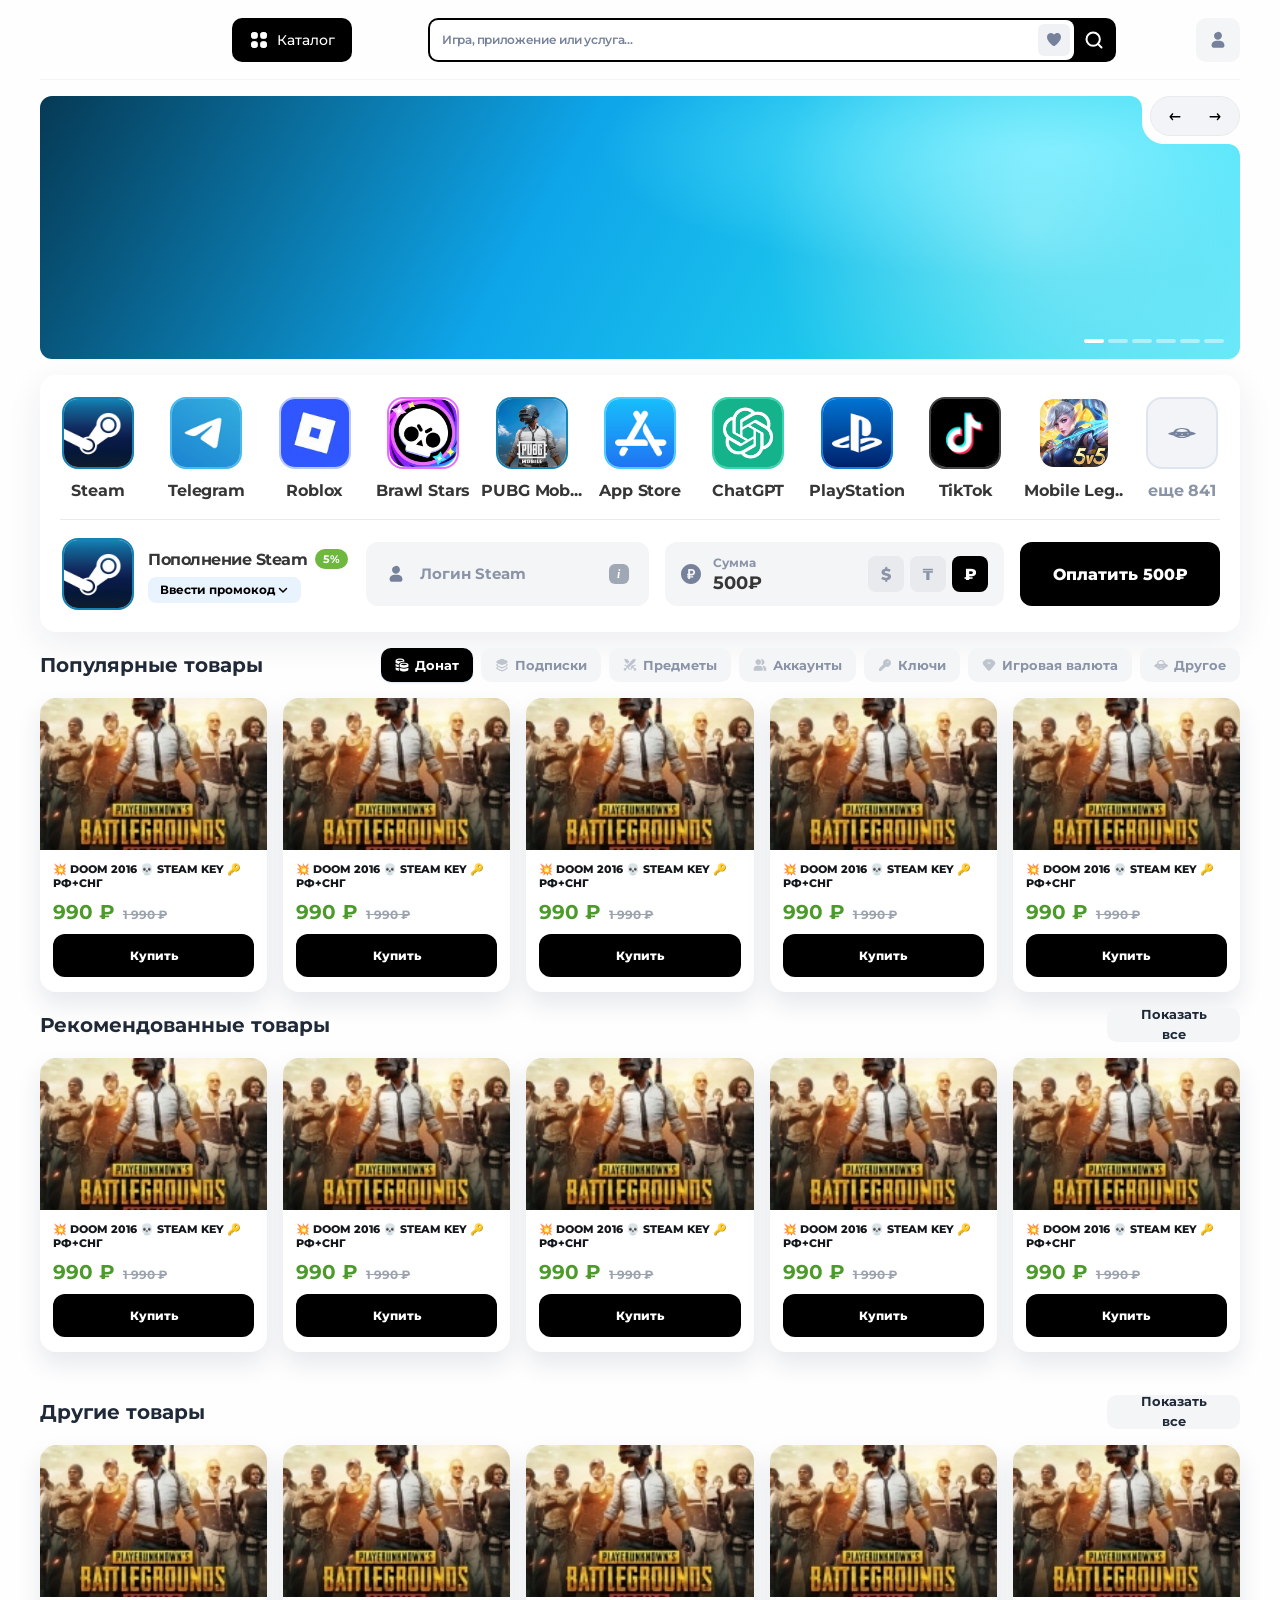
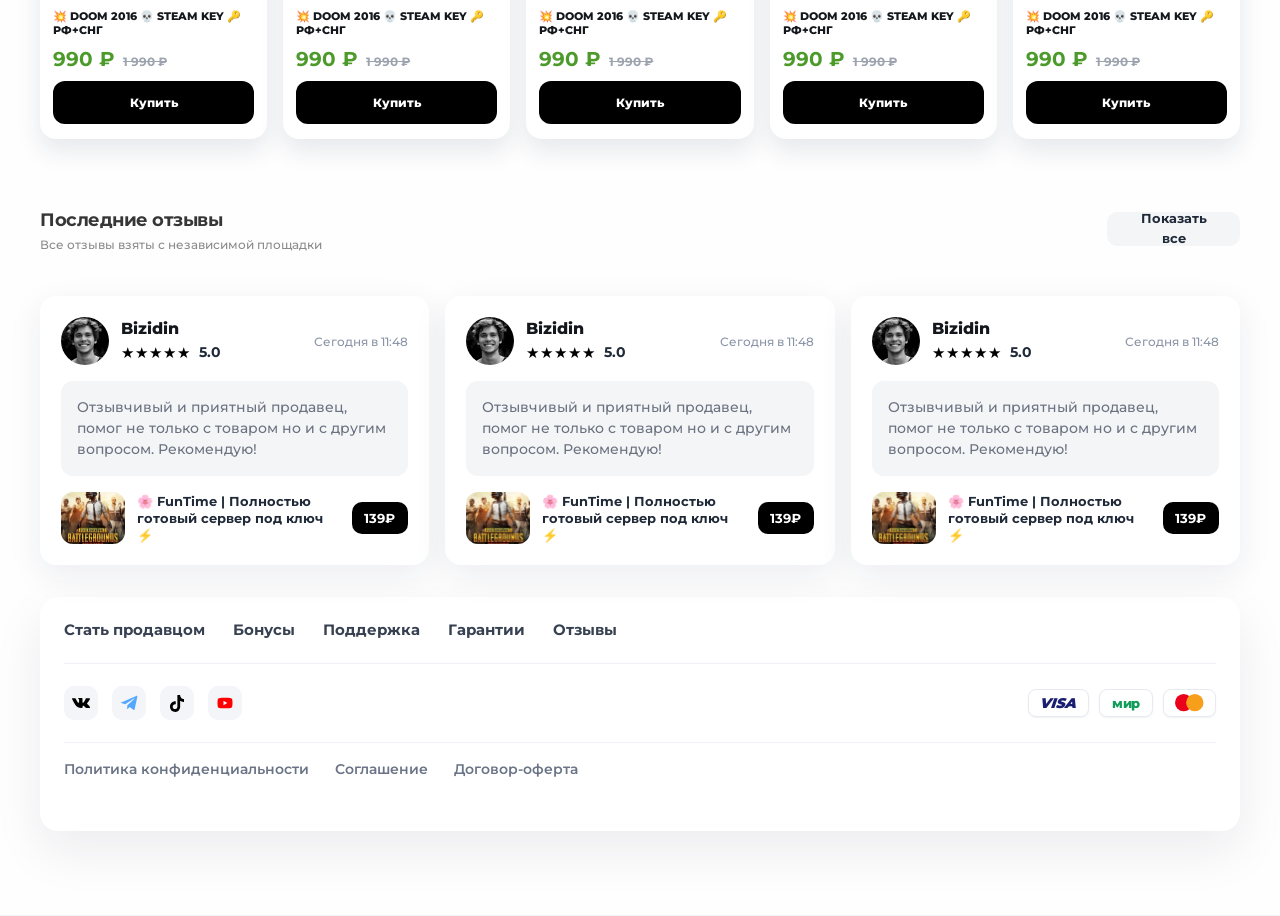
==== commit da1a3b05: "Enhance accessibility and UI consistency across the marketplace landing page - Added a description m" ====
--- a/index.html
+++ b/index.html
@@ -4,6 +4,7 @@
     <meta charset="UTF-8" />
     <meta name="viewport" content="width=device-width, initial-scale=1.0" />
     <title>Магазин цифровых товаров</title>
+    <meta name="description" content="Ключи, пополнения, подписки и гифт-карты для геймеров." />
     <link rel="preconnect" href="https://fonts.googleapis.com" />
     <link rel="preconnect" href="https://fonts.gstatic.com" crossorigin />
     <link href="https://fonts.googleapis.com/css2?family=Montserrat:ital,wght@0,500;0,600;0,700;0,800;0,900;1,900&display=swap" rel="stylesheet" />
@@ -21,40 +22,40 @@
   <body>
     <div class="page">
       <div class="page__panel">
-      <header class="header" data-header>
+      <header class="header">
         <div class="header__container container">
           <div class="header__spacer" aria-hidden="true"></div>
 
           <button class="header__catalog js-catalog-toggle" type="button" aria-expanded="false" aria-controls="catalog-menu">
-            <img src="assets/figma/figma-asset-01.svg" alt="Каталог" width="20" height="20" />
+            <img src="assets/figma/figma-asset-01.svg" alt="" width="20" height="20" />
             <span>Каталог</span>
           </button>
 
           <form class="header__search" action="#">
             <div class="header__search-field">
-              <input class="header__search-input" type="search" placeholder="Игра, приложение или услуга..." />
+              <input class="header__search-input" type="search" name="q" placeholder="Игра, приложение или услуга..." aria-label="Игра, приложение или услуга" />
               <button class="header__favorite" type="button" aria-label="Избранное">
-                <img src="assets/figma/figma-asset-02.svg" alt="Избранное" width="14" height="13" />
+                <img src="assets/figma/figma-asset-02.svg" alt="" width="14" height="13" />
               </button>
             </div>
             <button class="header__search-button" type="submit" aria-label="Найти">
-              <img src="assets/figma/figma-asset-03.svg" alt="Поиск" width="20" height="20" />
+              <img src="assets/figma/figma-asset-03.svg" alt="" width="20" height="20" />
             </button>
           </form>
 
           <button class="header__profile" type="button" aria-label="Профиль">
-            <img src="assets/figma/profile-icon.svg" alt="Профиль" width="20" height="20" />
+            <img src="assets/figma/profile-icon.svg" alt="" width="20" height="20" />
           </button>
         </div>
 
         <div class="catalog js-catalog-menu" id="catalog-menu" aria-hidden="true">
           <div class="catalog__container">
             <aside class="catalog__sidebar" aria-label="Категории каталога">
-              <button class="catalog__category catalog__category--active" type="button">Игры и игровые сервисы</button>
-              <button class="catalog__category" type="button">Игровые ценности</button>
-              <button class="catalog__category" type="button">Мобильные игры</button>
-              <button class="catalog__category" type="button">Сервисы и соцсети</button>
-              <button class="catalog__category" type="button">Программы</button>
+              <button class="catalog__category _active" aria-pressed="true" type="button">Игры и игровые сервисы</button>
+              <button class="catalog__category" aria-pressed="false" type="button">Игровые ценности</button>
+              <button class="catalog__category" aria-pressed="false" type="button">Мобильные игры</button>
+              <button class="catalog__category" aria-pressed="false" type="button">Сервисы и соцсети</button>
+              <button class="catalog__category" aria-pressed="false" type="button">Программы</button>
             </aside>
 
             <div class="catalog__content">
@@ -113,25 +114,26 @@
       </header>
 
       <main class="main">
+        <h1 class="visually-hidden">Магазин цифровых товаров для геймеров</h1>
         <section class="banner-slider container" aria-label="Акции">
           <div class="banner-slider__viewport">
             <div class="banner-slider__swiper swiper js-banner-slider">
               <div class="swiper-wrapper">
-                <article class="banner-slider__slide banner-slider__slide--cyan swiper-slide" aria-label="Промо-баннер магазина"></article>
-                <article class="banner-slider__slide banner-slider__slide--blue swiper-slide" aria-label="Промо-баннер с подборкой товаров"></article>
-                <article class="banner-slider__slide banner-slider__slide--violet swiper-slide" aria-label="Промо-баннер пополнений"></article>
-                <article class="banner-slider__slide banner-slider__slide--lime swiper-slide" aria-label="Промо-баннер подписок"></article>
-                <article class="banner-slider__slide banner-slider__slide--orange swiper-slide" aria-label="Промо-баннер ключей"></article>
-                <article class="banner-slider__slide banner-slider__slide--magenta swiper-slide" aria-label="Промо-баннер игровых сервисов"></article>
+                <div class="banner-slider__slide banner-slider__slide--cyan swiper-slide" role="group" aria-label="Промо-баннер магазина"></div>
+                <div class="banner-slider__slide banner-slider__slide--blue swiper-slide" role="group" aria-label="Промо-баннер с подборкой товаров"></div>
+                <div class="banner-slider__slide banner-slider__slide--violet swiper-slide" role="group" aria-label="Промо-баннер пополнений"></div>
+                <div class="banner-slider__slide banner-slider__slide--lime swiper-slide" role="group" aria-label="Промо-баннер подписок"></div>
+                <div class="banner-slider__slide banner-slider__slide--orange swiper-slide" role="group" aria-label="Промо-баннер ключей"></div>
+                <div class="banner-slider__slide banner-slider__slide--magenta swiper-slide" role="group" aria-label="Промо-баннер игровых сервисов"></div>
               </div>
             </div>
 
             <div class="banner-slider__controls">
               <button class="banner-slider__button banner-slider__button--prev js-banner-prev" type="button" aria-label="Предыдущий баннер">
-                <img src="assets/figma/figma-asset-07.svg" alt="Назад" width="22" height="22" />
+                <img src="assets/figma/figma-asset-07.svg" alt="" width="22" height="22" />
               </button>
               <button class="banner-slider__button banner-slider__button--next js-banner-next" type="button" aria-label="Следующий баннер">
-                <img src="assets/figma/figma-asset-08.svg" alt="Вперёд" width="22" height="22" />
+                <img src="assets/figma/figma-asset-08.svg" alt="" width="22" height="22" />
               </button>
             </div>
             <div class="banner-slider__pagination js-banner-pagination"></div>
@@ -139,22 +141,22 @@
         </section>
 
         <section class="services container" aria-labelledby="services-title">
-          <h1 class="visually-hidden" id="services-title">Пополнение Steam и популярные сервисы</h1>
+          <h2 class="visually-hidden" id="services-title">Пополнение Steam и популярные сервисы</h2>
           <div class="services__list">
             <button class="service-card" type="button"><span class="service-card__icon"><img src="assets/figma/figma-asset-09.png" alt="Steam" /></span><span class="service-card__name">Steam</span></button>
             <button class="service-card" type="button"><span class="service-card__icon service-card__icon--telegram"><img src="assets/figma/figma-asset-10.png" alt="Telegram" /></span><span class="service-card__name">Telegram</span></button>
             <button class="service-card" type="button"><span class="service-card__icon service-card__icon--roblox"><img src="assets/figma/figma-asset-11.png" alt="Roblox" /></span><span class="service-card__name">Roblox</span></button>
             <button class="service-card" type="button"><span class="service-card__icon service-card__icon--brawl"><img src="assets/figma/figma-asset-12.png" alt="Brawl Stars" /></span><span class="service-card__name">Brawl Stars</span></button>
-            <button class="service-card" type="button"><span class="service-card__icon"><img src="assets/figma/figma-asset-13.png" alt="PUBG Mobile" /></span><span class="service-card__name">PUBG Mob...</span></button>
+            <button class="service-card" type="button" title="PUBG Mobile"><span class="service-card__icon"><img src="assets/figma/figma-asset-13.png" alt="PUBG Mobile" /></span><span class="service-card__name">PUBG Mob...</span></button>
             <button class="service-card" type="button"><span class="service-card__icon service-card__icon--appstore"><img src="assets/figma/figma-asset-14.png" alt="App Store" /></span><span class="service-card__name">App Store</span></button>
             <button class="service-card" type="button"><span class="service-card__icon service-card__icon--chatgpt"><img src="assets/figma/figma-asset-15.png" alt="ChatGPT" /></span><span class="service-card__name">ChatGPT</span></button>
             <button class="service-card" type="button"><span class="service-card__icon service-card__icon--playstation"><img src="assets/figma/figma-asset-16.png" alt="PlayStation" /></span><span class="service-card__name">PlayStation</span></button>
             <button class="service-card" type="button"><span class="service-card__icon service-card__icon--tiktok"><img src="assets/figma/tiktok-icon.png" alt="TikTok" /></span><span class="service-card__name">TikTok</span></button>
-            <button class="service-card" type="button"><span class="service-card__icon service-card__icon--mobile"><img src="assets/figma/figma-asset-18.png" alt="Mobile Legends" /></span><span class="service-card__name">Mobile Leg..</span></button>
+            <button class="service-card" type="button" title="Mobile Legends"><span class="service-card__icon service-card__icon--mobile"><img src="assets/figma/figma-asset-18.png" alt="Mobile Legends" /></span><span class="service-card__name">Mobile Leg..</span></button>
             <button class="service-card service-card--more" type="button"><span class="service-card__icon"><img src="assets/figma/figma-asset-19.svg" alt="Ещё сервисы" /></span><span class="service-card__name">еще 841</span></button>
           </div>
 
-          <div class="steam-topup">
+          <form class="steam-topup" action="#" method="get">
             <div class="steam-topup__app">
               <span class="steam-topup__icon"><img src="assets/figma/figma-asset-09.png" alt="Steam" /></span>
               <div class="steam-topup__info">
@@ -171,93 +173,94 @@
               </div>
             </div>
 
-            <label class="field field--login">
-              <span class="field__login-main">
-                <img src="assets/figma/figma-asset-20.svg" alt="Пользователь" width="20" height="20" />
-                <input type="text" placeholder="Логин Steam" />
-              </span>
-              <button class="field__hint" type="button" aria-label="Подсказка">i</button>
-            </label>
+            <div class="field field--login">
+              <label class="field__login-main">
+                <img src="assets/figma/figma-asset-20.svg" alt="" width="20" height="20" />
+                <span class="visually-hidden">Логин Steam</span>
+                <input type="text" name="steam-login" placeholder="Логин Steam" autocomplete="username" />
+              </label>
+              <button class="field__hint" type="button" aria-label="Подсказка по логину Steam">i</button>
+            </div>
 
             <div class="field field--amount">
               <div class="field__amount">
-                <img src="assets/figma/figma-asset-21.svg" alt="Сумма" width="20" height="20" />
+                <img src="assets/figma/figma-asset-21.svg" alt="" width="20" height="20" />
                 <span>Сумма</span>
-                <strong class="js-amount-label">500₽</strong>
+                <strong class="field__amount-value js-amount-label">500₽</strong>
               </div>
               <div class="currency js-currency" aria-label="Выбор валюты">
-                <button class="currency__button _active" type="button" data-currency="$">$</button>
-                <button class="currency__button" type="button" data-currency="₸">₸</button>
-                <button class="currency__button" type="button" data-currency="₽">₽</button>
-              </div>
-            </div>
-
-            <button class="steam-topup__pay js-pay-button" type="button">Оплатить 500$</button>
-          </div>
+                <button class="currency__button" type="button" data-currency="$" aria-pressed="false">$</button>
+                <button class="currency__button" type="button" data-currency="₸" aria-pressed="false">₸</button>
+                <button class="currency__button _active" type="button" data-currency="₽" aria-pressed="true">₽</button>
+              </div>
+            </div>
+
+            <button class="steam-topup__pay js-pay-button" type="submit">Оплатить 500₽</button>
+          </form>
         </section>
 
         <section class="products container" aria-labelledby="popular-title">
           <div class="products__header">
-            <h2 id="popular-title">Популярные товары</h2>
+            <h2 class="products__title" id="popular-title">Популярные товары</h2>
             <div class="products__tabs js-tabs">
-              <button class="products__tab active" type="button"><img src="assets/figma/figma-asset-22.svg" alt="Донат" width="14" height="14" />Донат</button>
-              <button class="products__tab" type="button"><img src="assets/figma/figma-asset-23.svg" alt="Подписки" width="14" height="14" />Подписки</button>
-              <button class="products__tab" type="button"><img src="assets/figma/figma-asset-24.svg" alt="Предметы" width="14" height="14" />Предметы</button>
-              <button class="products__tab" type="button"><img src="assets/figma/figma-asset-25.svg" alt="Аккаунты" width="14" height="14" />Аккаунты</button>
-              <button class="products__tab" type="button"><img src="assets/figma/figma-asset-26.svg" alt="Ключи" width="14" height="14" />Ключи</button>
-              <button class="products__tab" type="button"><img src="assets/figma/figma-asset-27.svg" alt="Игровая валюта" width="14" height="14" />Игровая валюта</button>
-              <button class="products__tab" type="button"><img src="assets/figma/figma-asset-28.svg" alt="Другое" width="14" height="14" />Другое</button>
+              <button class="products__tab _active" type="button" aria-pressed="true"><img src="assets/figma/figma-asset-22.svg" alt="" width="14" height="14" />Донат</button>
+              <button class="products__tab" type="button" aria-pressed="false"><img src="assets/figma/figma-asset-23.svg" alt="" width="14" height="14" />Подписки</button>
+              <button class="products__tab" type="button" aria-pressed="false"><img src="assets/figma/figma-asset-24.svg" alt="" width="14" height="14" />Предметы</button>
+              <button class="products__tab" type="button" aria-pressed="false"><img src="assets/figma/figma-asset-25.svg" alt="" width="14" height="14" />Аккаунты</button>
+              <button class="products__tab" type="button" aria-pressed="false"><img src="assets/figma/figma-asset-26.svg" alt="" width="14" height="14" />Ключи</button>
+              <button class="products__tab" type="button" aria-pressed="false"><img src="assets/figma/figma-asset-27.svg" alt="" width="14" height="14" />Игровая валюта</button>
+              <button class="products__tab" type="button" aria-pressed="false"><img src="assets/figma/figma-asset-28.svg" alt="" width="14" height="14" />Другое</button>
             </div>
           </div>
           <div class="products__grid">
-            <article class="product-card"><img src="assets/figma/product-doom-hires.jpg" alt="DOOM 2016 STEAM KEY" /><div class="product-card__body"><h3>💥 DOOM 2016 💀 STEAM KEY 🔑 РФ+СНГ</h3><p><strong>990 ₽</strong><span>1 990 ₽</span></p><button type="button">Купить</button></div></article>
-            <article class="product-card"><img src="assets/figma/product-doom-hires.jpg" alt="DOOM 2016 STEAM KEY" /><div class="product-card__body"><h3>💥 DOOM 2016 💀 STEAM KEY 🔑 РФ+СНГ</h3><p><strong>990 ₽</strong><span>1 990 ₽</span></p><button type="button">Купить</button></div></article>
-            <article class="product-card"><img src="assets/figma/product-doom-hires.jpg" alt="DOOM 2016 STEAM KEY" /><div class="product-card__body"><h3>💥 DOOM 2016 💀 STEAM KEY 🔑 РФ+СНГ</h3><p><strong>990 ₽</strong><span>1 990 ₽</span></p><button type="button">Купить</button></div></article>
-            <article class="product-card"><img src="assets/figma/product-doom-hires.jpg" alt="DOOM 2016 STEAM KEY" /><div class="product-card__body"><h3>💥 DOOM 2016 💀 STEAM KEY 🔑 РФ+СНГ</h3><p><strong>990 ₽</strong><span>1 990 ₽</span></p><button type="button">Купить</button></div></article>
-            <article class="product-card"><img src="assets/figma/product-doom-hires.jpg" alt="DOOM 2016 STEAM KEY" /><div class="product-card__body"><h3>💥 DOOM 2016 💀 STEAM KEY 🔑 РФ+СНГ</h3><p><strong>990 ₽</strong><span>1 990 ₽</span></p><button type="button">Купить</button></div></article>
+            <article class="product-card"><img class="product-card__image" src="assets/figma/product-doom-hires.jpg" alt="DOOM 2016 STEAM KEY" /><div class="product-card__body"><h3 class="product-card__title">💥 DOOM 2016 💀 STEAM KEY 🔑 РФ+СНГ</h3><p class="product-card__prices"><strong class="product-card__price">990 ₽</strong><span class="product-card__old-price">1 990 ₽</span></p><button class="product-card__buy" type="button">Купить</button></div></article>
+            <article class="product-card"><img class="product-card__image" src="assets/figma/product-doom-hires.jpg" alt="DOOM 2016 STEAM KEY" /><div class="product-card__body"><h3 class="product-card__title">💥 DOOM 2016 💀 STEAM KEY 🔑 РФ+СНГ</h3><p class="product-card__prices"><strong class="product-card__price">990 ₽</strong><span class="product-card__old-price">1 990 ₽</span></p><button class="product-card__buy" type="button">Купить</button></div></article>
+            <article class="product-card"><img class="product-card__image" src="assets/figma/product-doom-hires.jpg" alt="DOOM 2016 STEAM KEY" /><div class="product-card__body"><h3 class="product-card__title">💥 DOOM 2016 💀 STEAM KEY 🔑 РФ+СНГ</h3><p class="product-card__prices"><strong class="product-card__price">990 ₽</strong><span class="product-card__old-price">1 990 ₽</span></p><button class="product-card__buy" type="button">Купить</button></div></article>
+            <article class="product-card"><img class="product-card__image" src="assets/figma/product-doom-hires.jpg" alt="DOOM 2016 STEAM KEY" /><div class="product-card__body"><h3 class="product-card__title">💥 DOOM 2016 💀 STEAM KEY 🔑 РФ+СНГ</h3><p class="product-card__prices"><strong class="product-card__price">990 ₽</strong><span class="product-card__old-price">1 990 ₽</span></p><button class="product-card__buy" type="button">Купить</button></div></article>
+            <article class="product-card"><img class="product-card__image" src="assets/figma/product-doom-hires.jpg" alt="DOOM 2016 STEAM KEY" /><div class="product-card__body"><h3 class="product-card__title">💥 DOOM 2016 💀 STEAM KEY 🔑 РФ+СНГ</h3><p class="product-card__prices"><strong class="product-card__price">990 ₽</strong><span class="product-card__old-price">1 990 ₽</span></p><button class="product-card__buy" type="button">Купить</button></div></article>
           </div>
         </section>
 
         <section class="products container" aria-labelledby="recommended-title">
           <div class="products__header">
-            <h2 id="recommended-title">Рекомендованные товары</h2>
+            <h2 class="products__title" id="recommended-title">Рекомендованные товары</h2>
             <a class="products__all" href="#">Показать все</a>
           </div>
           <div class="products__grid">
-            <article class="product-card"><img src="assets/figma/product-doom-hires.jpg" alt="DOOM 2016 STEAM KEY" /><div class="product-card__body"><h3>💥 DOOM 2016 💀 STEAM KEY 🔑 РФ+СНГ</h3><p><strong>990 ₽</strong><span>1 990 ₽</span></p><button type="button">Купить</button></div></article>
-            <article class="product-card"><img src="assets/figma/product-doom-hires.jpg" alt="DOOM 2016 STEAM KEY" /><div class="product-card__body"><h3>💥 DOOM 2016 💀 STEAM KEY 🔑 РФ+СНГ</h3><p><strong>990 ₽</strong><span>1 990 ₽</span></p><button type="button">Купить</button></div></article>
-            <article class="product-card"><img src="assets/figma/product-doom-hires.jpg" alt="DOOM 2016 STEAM KEY" /><div class="product-card__body"><h3>💥 DOOM 2016 💀 STEAM KEY 🔑 РФ+СНГ</h3><p><strong>990 ₽</strong><span>1 990 ₽</span></p><button type="button">Купить</button></div></article>
-            <article class="product-card"><img src="assets/figma/product-doom-hires.jpg" alt="DOOM 2016 STEAM KEY" /><div class="product-card__body"><h3>💥 DOOM 2016 💀 STEAM KEY 🔑 РФ+СНГ</h3><p><strong>990 ₽</strong><span>1 990 ₽</span></p><button type="button">Купить</button></div></article>
-            <article class="product-card"><img src="assets/figma/product-doom-hires.jpg" alt="DOOM 2016 STEAM KEY" /><div class="product-card__body"><h3>💥 DOOM 2016 💀 STEAM KEY 🔑 РФ+СНГ</h3><p><strong>990 ₽</strong><span>1 990 ₽</span></p><button type="button">Купить</button></div></article>
+            <article class="product-card"><img class="product-card__image" src="assets/figma/product-doom-hires.jpg" alt="DOOM 2016 STEAM KEY" /><div class="product-card__body"><h3 class="product-card__title">💥 DOOM 2016 💀 STEAM KEY 🔑 РФ+СНГ</h3><p class="product-card__prices"><strong class="product-card__price">990 ₽</strong><span class="product-card__old-price">1 990 ₽</span></p><button class="product-card__buy" type="button">Купить</button></div></article>
+            <article class="product-card"><img class="product-card__image" src="assets/figma/product-doom-hires.jpg" alt="DOOM 2016 STEAM KEY" /><div class="product-card__body"><h3 class="product-card__title">💥 DOOM 2016 💀 STEAM KEY 🔑 РФ+СНГ</h3><p class="product-card__prices"><strong class="product-card__price">990 ₽</strong><span class="product-card__old-price">1 990 ₽</span></p><button class="product-card__buy" type="button">Купить</button></div></article>
+            <article class="product-card"><img class="product-card__image" src="assets/figma/product-doom-hires.jpg" alt="DOOM 2016 STEAM KEY" /><div class="product-card__body"><h3 class="product-card__title">💥 DOOM 2016 💀 STEAM KEY 🔑 РФ+СНГ</h3><p class="product-card__prices"><strong class="product-card__price">990 ₽</strong><span class="product-card__old-price">1 990 ₽</span></p><button class="product-card__buy" type="button">Купить</button></div></article>
+            <article class="product-card"><img class="product-card__image" src="assets/figma/product-doom-hires.jpg" alt="DOOM 2016 STEAM KEY" /><div class="product-card__body"><h3 class="product-card__title">💥 DOOM 2016 💀 STEAM KEY 🔑 РФ+СНГ</h3><p class="product-card__prices"><strong class="product-card__price">990 ₽</strong><span class="product-card__old-price">1 990 ₽</span></p><button class="product-card__buy" type="button">Купить</button></div></article>
+            <article class="product-card"><img class="product-card__image" src="assets/figma/product-doom-hires.jpg" alt="DOOM 2016 STEAM KEY" /><div class="product-card__body"><h3 class="product-card__title">💥 DOOM 2016 💀 STEAM KEY 🔑 РФ+СНГ</h3><p class="product-card__prices"><strong class="product-card__price">990 ₽</strong><span class="product-card__old-price">1 990 ₽</span></p><button class="product-card__buy" type="button">Купить</button></div></article>
           </div>
         </section>
 
         <section class="products products--compact container" aria-labelledby="other-title">
           <div class="products__header">
-            <h2 id="other-title">Другие товары</h2>
+            <h2 class="products__title" id="other-title">Другие товары</h2>
             <a class="products__all" href="#">Показать все</a>
           </div>
           <div class="products__grid">
-            <article class="product-card"><img src="assets/figma/product-doom-hires.jpg" alt="DOOM 2016 STEAM KEY" /><div class="product-card__body"><h3>💥 DOOM 2016 💀 STEAM KEY 🔑 РФ+СНГ</h3><p><strong>990 ₽</strong><span>1 990 ₽</span></p><button type="button">Купить</button></div></article>
-            <article class="product-card"><img src="assets/figma/product-doom-hires.jpg" alt="DOOM 2016 STEAM KEY" /><div class="product-card__body"><h3>💥 DOOM 2016 💀 STEAM KEY 🔑 РФ+СНГ</h3><p><strong>990 ₽</strong><span>1 990 ₽</span></p><button type="button">Купить</button></div></article>
-            <article class="product-card"><img src="assets/figma/product-doom-hires.jpg" alt="DOOM 2016 STEAM KEY" /><div class="product-card__body"><h3>💥 DOOM 2016 💀 STEAM KEY 🔑 РФ+СНГ</h3><p><strong>990 ₽</strong><span>1 990 ₽</span></p><button type="button">Купить</button></div></article>
-            <article class="product-card"><img src="assets/figma/product-doom-hires.jpg" alt="DOOM 2016 STEAM KEY" /><div class="product-card__body"><h3>💥 DOOM 2016 💀 STEAM KEY 🔑 РФ+СНГ</h3><p><strong>990 ₽</strong><span>1 990 ₽</span></p><button type="button">Купить</button></div></article>
-            <article class="product-card"><img src="assets/figma/product-doom-hires.jpg" alt="DOOM 2016 STEAM KEY" /><div class="product-card__body"><h3>💥 DOOM 2016 💀 STEAM KEY 🔑 РФ+СНГ</h3><p><strong>990 ₽</strong><span>1 990 ₽</span></p><button type="button">Купить</button></div></article>
+            <article class="product-card"><img class="product-card__image" src="assets/figma/product-doom-hires.jpg" alt="DOOM 2016 STEAM KEY" /><div class="product-card__body"><h3 class="product-card__title">💥 DOOM 2016 💀 STEAM KEY 🔑 РФ+СНГ</h3><p class="product-card__prices"><strong class="product-card__price">990 ₽</strong><span class="product-card__old-price">1 990 ₽</span></p><button class="product-card__buy" type="button">Купить</button></div></article>
+            <article class="product-card"><img class="product-card__image" src="assets/figma/product-doom-hires.jpg" alt="DOOM 2016 STEAM KEY" /><div class="product-card__body"><h3 class="product-card__title">💥 DOOM 2016 💀 STEAM KEY 🔑 РФ+СНГ</h3><p class="product-card__prices"><strong class="product-card__price">990 ₽</strong><span class="product-card__old-price">1 990 ₽</span></p><button class="product-card__buy" type="button">Купить</button></div></article>
+            <article class="product-card"><img class="product-card__image" src="assets/figma/product-doom-hires.jpg" alt="DOOM 2016 STEAM KEY" /><div class="product-card__body"><h3 class="product-card__title">💥 DOOM 2016 💀 STEAM KEY 🔑 РФ+СНГ</h3><p class="product-card__prices"><strong class="product-card__price">990 ₽</strong><span class="product-card__old-price">1 990 ₽</span></p><button class="product-card__buy" type="button">Купить</button></div></article>
+            <article class="product-card"><img class="product-card__image" src="assets/figma/product-doom-hires.jpg" alt="DOOM 2016 STEAM KEY" /><div class="product-card__body"><h3 class="product-card__title">💥 DOOM 2016 💀 STEAM KEY 🔑 РФ+СНГ</h3><p class="product-card__prices"><strong class="product-card__price">990 ₽</strong><span class="product-card__old-price">1 990 ₽</span></p><button class="product-card__buy" type="button">Купить</button></div></article>
+            <article class="product-card"><img class="product-card__image" src="assets/figma/product-doom-hires.jpg" alt="DOOM 2016 STEAM KEY" /><div class="product-card__body"><h3 class="product-card__title">💥 DOOM 2016 💀 STEAM KEY 🔑 РФ+СНГ</h3><p class="product-card__prices"><strong class="product-card__price">990 ₽</strong><span class="product-card__old-price">1 990 ₽</span></p><button class="product-card__buy" type="button">Купить</button></div></article>
           </div>
         </section>
 
         <section class="reviews container" aria-labelledby="reviews-title">
           <div class="reviews__header">
             <div>
-              <h2 id="reviews-title">Последние отзывы</h2>
-              <p>Все отзывы взяты с независимой площадки</p>
-            </div>
-            <a class="products__all" href="#">Показать все</a>
+              <h2 class="reviews__title" id="reviews-title">Последние отзывы</h2>
+              <p class="reviews__subtitle">Все отзывы взяты с независимой площадки</p>
+            </div>
+            <a class="reviews__all" href="#">Показать все</a>
           </div>
           <div class="reviews__grid">
-            <article class="review-card"><div class="review-card__top"><img class="review-card__avatar" src="assets/figma/avatar-bizidin.jpg" alt="Bizidin" width="48" height="48" /><div><h3>Bizidin</h3><p class="review-card__rating"><span class="review-card__stars" aria-hidden="true">★★★★★</span><span class="review-card__score">5.0</span></p></div><time>Сегодня в 11:48</time></div><p class="review-card__text">Отзывчивый и приятный продавец, помог не только с товаром но и с другим вопросом. Рекомендую!</p><div class="review-card__product"><img src="assets/figma/product-doom-hires.jpg" alt="DOOM 2016 STEAM KEY" /><span>🌸 FunTime | Полностью готовый сервер под ключ ⚡</span><strong>139₽</strong></div></article>
-            <article class="review-card"><div class="review-card__top"><img class="review-card__avatar" src="assets/figma/avatar-bizidin.jpg" alt="Bizidin" width="48" height="48" /><div><h3>Bizidin</h3><p class="review-card__rating"><span class="review-card__stars" aria-hidden="true">★★★★★</span><span class="review-card__score">5.0</span></p></div><time>Сегодня в 11:48</time></div><p class="review-card__text">Отзывчивый и приятный продавец, помог не только с товаром но и с другим вопросом. Рекомендую!</p><div class="review-card__product"><img src="assets/figma/product-doom-hires.jpg" alt="DOOM 2016 STEAM KEY" /><span>🌸 FunTime | Полностью готовый сервер под ключ ⚡</span><strong>139₽</strong></div></article>
-            <article class="review-card"><div class="review-card__top"><img class="review-card__avatar" src="assets/figma/avatar-bizidin.jpg" alt="Bizidin" width="48" height="48" /><div><h3>Bizidin</h3><p class="review-card__rating"><span class="review-card__stars" aria-hidden="true">★★★★★</span><span class="review-card__score">5.0</span></p></div><time>Сегодня в 11:48</time></div><p class="review-card__text">Отзывчивый и приятный продавец, помог не только с товаром но и с другим вопросом. Рекомендую!</p><div class="review-card__product"><img src="assets/figma/product-doom-hires.jpg" alt="DOOM 2016 STEAM KEY" /><span>🌸 FunTime | Полностью готовый сервер под ключ ⚡</span><strong>139₽</strong></div></article>
+            <article class="review-card"><div class="review-card__top"><img class="review-card__avatar" src="assets/figma/avatar-bizidin.jpg" alt="Bizidin" width="48" height="48" /><div><h3 class="review-card__name">Bizidin</h3><p class="review-card__rating"><span class="review-card__stars" aria-hidden="true">★★★★★</span><span class="review-card__score">5.0</span></p></div><time class="review-card__date" datetime="2026-07-15T11:48:00">Сегодня в 11:48</time></div><p class="review-card__text">Отзывчивый и приятный продавец, помог не только с товаром но и с другим вопросом. Рекомендую!</p><div class="review-card__product"><img class="review-card__product-image" src="assets/figma/product-doom-hires.jpg" alt="FunTime сервер" /><span class="review-card__product-name">🌸 FunTime | Полностью готовый сервер под ключ ⚡</span><strong class="review-card__price">139₽</strong></div></article>
+            <article class="review-card"><div class="review-card__top"><img class="review-card__avatar" src="assets/figma/avatar-bizidin.jpg" alt="Bizidin" width="48" height="48" /><div><h3 class="review-card__name">Bizidin</h3><p class="review-card__rating"><span class="review-card__stars" aria-hidden="true">★★★★★</span><span class="review-card__score">5.0</span></p></div><time class="review-card__date" datetime="2026-07-15T11:48:00">Сегодня в 11:48</time></div><p class="review-card__text">Отзывчивый и приятный продавец, помог не только с товаром но и с другим вопросом. Рекомендую!</p><div class="review-card__product"><img class="review-card__product-image" src="assets/figma/product-doom-hires.jpg" alt="FunTime сервер" /><span class="review-card__product-name">🌸 FunTime | Полностью готовый сервер под ключ ⚡</span><strong class="review-card__price">139₽</strong></div></article>
+            <article class="review-card"><div class="review-card__top"><img class="review-card__avatar" src="assets/figma/avatar-bizidin.jpg" alt="Bizidin" width="48" height="48" /><div><h3 class="review-card__name">Bizidin</h3><p class="review-card__rating"><span class="review-card__stars" aria-hidden="true">★★★★★</span><span class="review-card__score">5.0</span></p></div><time class="review-card__date" datetime="2026-07-15T11:48:00">Сегодня в 11:48</time></div><p class="review-card__text">Отзывчивый и приятный продавец, помог не только с товаром но и с другим вопросом. Рекомендую!</p><div class="review-card__product"><img class="review-card__product-image" src="assets/figma/product-doom-hires.jpg" alt="FunTime сервер" /><span class="review-card__product-name">🌸 FunTime | Полностью готовый сервер под ключ ⚡</span><strong class="review-card__price">139₽</strong></div></article>
           </div>
         </section>
       </main>
@@ -285,8 +288,8 @@
               <img src="assets/figma/footer-social-youtube.svg" alt="YouTube" width="18" height="18" />
             </a>
           </div>
-          <div class="footer__payments" aria-label="Способы оплаты">
-            <span class="footer__pay footer__pay--visa" title="Visa">VISA</span>
+          <div class="footer__payments" role="group" aria-label="Способы оплаты">
+            <span class="footer__pay footer__pay--visa" title="Visa"><span>VISA</span></span>
             <span class="footer__pay footer__pay--mir" title="Мир">мир</span>
             <span class="footer__pay footer__pay--mc" title="Mastercard">
               <img src="assets/figma/footer-pay-mastercard.svg" alt="Mastercard" width="29" height="18" />
--- a/css/variables.css
+++ b/css/variables.css
@@ -53,4 +53,5 @@
   --radius-pill: 9999px;
   --container: 1200px;
   --frame: 1280px;
+  --default-transition: 0.2s ease;
 }
--- a/css/base.css
+++ b/css/base.css
@@ -2,10 +2,6 @@
 *::before,
 *::after {
   box-sizing: border-box;
-}
-
-html {
-  background: var(--color-bg);
 }
 
 body {
@@ -30,6 +26,7 @@
 button {
   border: 0;
   cursor: pointer;
+  user-select: none;
 }
 
 a {
@@ -37,9 +34,15 @@
   text-decoration: none;
 }
 
+button:focus-visible,
+a:focus-visible,
+input:focus-visible {
+  outline: 2px solid var(--color-steam);
+  outline-offset: 2px;
+}
+
 .page {
   min-height: 100vh;
-  background: var(--color-bg);
 }
 
 .page__panel {
@@ -78,3 +81,12 @@
   white-space: nowrap;
   border: 0;
 }
+
+@media (prefers-reduced-motion: reduce) {
+  *,
+  *::before,
+  *::after {
+    transition-duration: 0.01ms !important;
+    animation-duration: 0.01ms !important;
+  }
+}
--- a/css/header.css
+++ b/css/header.css
@@ -1,4 +1,6 @@
 .header {
+  position: relative;
+  z-index: 20;
   width: 100%;
 }
 
@@ -11,7 +13,6 @@
 
 .header__spacer {
   flex: 0 0 192px;
-  width: 192px;
 }
 
 .header__catalog {
@@ -24,11 +25,13 @@
   color: var(--color-surface);
   background: var(--color-black);
   border-radius: var(--radius-md);
-  transition: transform 0.2s ease;
+  transition: transform var(--default-transition);
 }
 
-.header__catalog:hover {
-  transform: translateY(-1px);
+@media (hover: hover) {
+  .header__catalog:hover {
+    transform: translateY(-1px);
+  }
 }
 
 .header__catalog img {
@@ -72,6 +75,11 @@
   background: transparent;
   border: 0;
   outline: none;
+}
+
+.header__search-input:focus-visible {
+  outline: none;
+  box-shadow: inset 0 0 0 2px var(--color-steam);
 }
 
 .header__search-input::placeholder {
--- a/css/catalog.css
+++ b/css/catalog.css
@@ -8,10 +8,10 @@
   opacity: 0;
   transform: translateY(-8px);
   pointer-events: none;
-  transition: opacity 0.2s ease, transform 0.2s ease, visibility 0.2s ease;
+  transition: opacity var(--default-transition), transform var(--default-transition), visibility var(--default-transition);
 }
 
-.catalog.is-open {
+.catalog._opened {
   visibility: visible;
   opacity: 1;
   transform: translateY(0);
@@ -44,22 +44,19 @@
   color: var(--color-text);
   text-align: left;
   background: transparent;
-  transition: background 0.2s ease, color 0.2s ease;
+  transition: background var(--default-transition), color var(--default-transition);
 }
 
-.catalog__category::after {
-  width: 7px;
-  height: 7px;
-  border-top: 2px solid currentColor;
-  border-right: 2px solid currentColor;
-  content: "";
-  transform: rotate(45deg);
+.catalog__category._active {
+  color: var(--color-title);
+  background: var(--color-field);
 }
 
-.catalog__category:hover,
-.catalog__category--active {
-  color: #16181d;
-  background: var(--color-field);
+@media (hover: hover) {
+  .catalog__category:hover {
+    color: var(--color-title);
+    background: var(--color-field);
+  }
 }
 
 .catalog__content {
@@ -90,12 +87,13 @@
   align-items: center;
   gap: 6px;
   margin-bottom: 4px;
-  color: #16181d;
+  color: var(--color-title);
   font-size: 16px;
   font-weight: 800;
   line-height: 24px;
 }
 
+.catalog__category::after,
 .catalog__title::after {
   width: 7px;
   height: 7px;
@@ -106,9 +104,11 @@
 }
 
 .catalog__group a:not(.catalog__title) {
-  transition: color 0.2s ease;
+  transition: color var(--default-transition);
 }
 
-.catalog__group a:not(.catalog__title):hover {
-  color: var(--color-black);
+@media (hover: hover) {
+  .catalog__group a:not(.catalog__title):hover {
+    color: var(--color-black);
+  }
 }
--- a/css/banner.css
+++ b/css/banner.css
@@ -10,7 +10,7 @@
 .banner-slider__swiper {
   height: 100%;
   overflow: hidden;
-  background: #000;
+  background: var(--color-black);
   -webkit-mask-image: url("../assets/figma/banner-mask.svg");
   mask-image: url("../assets/figma/banner-mask.svg");
   -webkit-mask-size: 100% 100%;
@@ -25,7 +25,7 @@
   position: relative;
   height: 100%;
   overflow: hidden;
-  background: #0b0d10;
+  background: var(--color-title);
 }
 
 .banner-slider__slide::before {
@@ -75,12 +75,6 @@
     linear-gradient(130deg, #831843 0%, #db2777 40%, #f472b6 100%);
 }
 
-.banner-slider__slide img {
-  width: 100%;
-  height: 100%;
-  object-fit: cover;
-}
-
 .banner-slider__controls {
   position: absolute;
   top: 0;
@@ -93,7 +87,7 @@
   height: 40px;
   padding: 0 4px;
   background: var(--color-panel-line);
-  border: 1px solid #e5e9f1;
+  border: 1px solid var(--color-line);
   border-radius: 48px;
 }
 
@@ -111,8 +105,9 @@
   height: 22px;
 }
 
-.banner-slider__pagination {
+.banner-slider .banner-slider__pagination.swiper-pagination-horizontal {
   position: absolute;
+  top: auto;
   right: 16px;
   bottom: 16px;
   left: auto;
@@ -124,19 +119,10 @@
   height: 4px;
   padding: 0;
   margin: 0;
+  transform: none;
 }
 
-.banner-slider__pagination.swiper-pagination-horizontal {
-  top: auto;
-  right: 16px !important;
-  bottom: 16px;
-  left: auto !important;
-  width: auto !important;
-  transform: none !important;
-}
-
-.banner-slider__pagination .swiper-pagination-bullet,
-.banner-slider__pagination.swiper-pagination-horizontal .swiper-pagination-bullet {
+.banner-slider .banner-slider__pagination .swiper-pagination-bullet {
   flex: none;
   width: 20px;
   height: 4px;
@@ -144,10 +130,9 @@
   background: rgba(255, 255, 255, 0.45);
   border-radius: 12px;
   opacity: 1;
-  transition: background 0.2s ease;
+  transition: background var(--default-transition);
 }
 
-.banner-slider__pagination .swiper-pagination-bullet-active,
-.banner-slider__pagination.swiper-pagination-horizontal .swiper-pagination-bullet-active {
-  background: #fff;
+.banner-slider .banner-slider__pagination .swiper-pagination-bullet-active {
+  background: var(--color-surface);
 }
--- a/css/services.css
+++ b/css/services.css
@@ -33,7 +33,8 @@
   background: transparent;
 }
 
-.service-card__icon {
+.service-card__icon,
+.steam-topup__icon {
   display: flex;
   justify-content: center;
   align-items: center;
@@ -41,114 +42,17 @@
   height: 76px;
   padding: 2px;
   border-radius: var(--radius-icon-wrap);
-  transition: background 0.15s ease, box-shadow 0.15s ease, border-radius 0.15s ease;
-}
-
-.service-card__icon img {
-  width: 72px;
-  height: 72px;
-  object-fit: cover;
-  border: 2px solid var(--color-steam);
-  border-radius: var(--radius-xl);
-  transition: border-color 0.15s ease;
-}
-
-.service-card__icon--telegram img {
-  border-color: var(--color-service-telegram);
-}
-
-.service-card__icon--roblox img {
-  border-color: var(--color-service-roblox);
-}
-
-.service-card__icon--brawl img {
-  border-color: var(--color-service-brawl);
-}
-
-.service-card__icon--appstore img {
-  border-color: var(--color-service-appstore);
-}
-
-.service-card__icon--chatgpt img {
-  border-color: var(--color-service-chatgpt);
-}
-
-.service-card__icon--playstation img {
-  border-color: var(--color-service-playstation);
-}
-
-.service-card__icon--tiktok img {
-  background: var(--color-black);
-  border-color: var(--color-service-tiktok);
-}
-
-.service-card__icon--mobile img {
-  border-color: var(--color-service-mobile);
-}
-
-.service-card__name {
-  display: flex;
-  align-items: center;
-  justify-content: center;
-  width: 78px;
-  height: 24px;
-  white-space: nowrap;
-}
-
-.service-card:hover .service-card__icon,
-.service-card--active .service-card__icon {
-  background: var(--color-black);
-  border-radius: var(--radius-xl);
-  box-shadow: var(--shadow-icon);
-}
-
-.service-card:hover .service-card__icon img,
-.service-card--active .service-card__icon img {
-  border-color: var(--color-surface);
-}
-
-.service-card--more .service-card__name {
-  color: var(--color-muted);
-}
-
-.service-card--more .service-card__icon img {
-  width: 72px;
-  height: 72px;
-  padding: 20px;
-  object-fit: contain;
-  background: var(--color-panel-line);
-  border: 2px solid var(--color-service-more-border);
-  border-radius: var(--radius-xl);
-}
-
-.steam-topup {
-  display: grid;
-  grid-template-columns: 290px minmax(0, 1fr) minmax(0, 1.2fr) 200px;
-  align-items: center;
-  width: 100%;
-  min-height: 76px;
-  gap: 16px;
-}
-
-.steam-topup__app {
-  display: flex;
-  align-items: center;
-  width: 290px;
-  height: 76px;
-  gap: 12px;
+}
+
+.service-card__icon {
+  transition: background var(--default-transition), box-shadow var(--default-transition), border-radius var(--default-transition);
 }
 
 .steam-topup__icon {
-  display: flex;
-  justify-content: center;
-  align-items: center;
   flex-shrink: 0;
-  width: 76px;
-  height: 76px;
-  padding: 2px;
-  border-radius: var(--radius-icon-wrap);
-}
-
+}
+
+.service-card__icon img,
 .steam-topup__icon img {
   width: 72px;
   height: 72px;
@@ -157,6 +61,92 @@
   border-radius: var(--radius-xl);
 }
 
+.service-card__icon img {
+  transition: border-color var(--default-transition);
+}
+
+.service-card__icon--telegram img {
+  border-color: var(--color-service-telegram);
+}
+
+.service-card__icon--roblox img {
+  border-color: var(--color-service-roblox);
+}
+
+.service-card__icon--brawl img {
+  border-color: var(--color-service-brawl);
+}
+
+.service-card__icon--appstore img {
+  border-color: var(--color-service-appstore);
+}
+
+.service-card__icon--chatgpt img {
+  border-color: var(--color-service-chatgpt);
+}
+
+.service-card__icon--playstation img {
+  border-color: var(--color-service-playstation);
+}
+
+.service-card__icon--tiktok img {
+  background: var(--color-black);
+  border-color: var(--color-service-tiktok);
+}
+
+.service-card__icon--mobile img {
+  border-color: var(--color-service-mobile);
+}
+
+.service-card__name {
+  display: flex;
+  align-items: center;
+  justify-content: center;
+  width: 78px;
+  height: 24px;
+  white-space: nowrap;
+}
+
+@media (hover: hover) {
+  .service-card:hover .service-card__icon {
+    background: var(--color-black);
+    border-radius: var(--radius-xl);
+    box-shadow: var(--shadow-icon);
+  }
+
+  .service-card:hover .service-card__icon img {
+    border-color: var(--color-surface);
+  }
+}
+
+.service-card--more .service-card__name {
+  color: var(--color-muted);
+}
+
+.service-card--more .service-card__icon img {
+  padding: 20px;
+  object-fit: contain;
+  background: var(--color-panel-line);
+  border: 2px solid var(--color-service-more-border);
+}
+
+.steam-topup {
+  display: grid;
+  grid-template-columns: 290px minmax(0, 1fr) minmax(0, 1.2fr) 200px;
+  align-items: center;
+  width: 100%;
+  min-height: 76px;
+  gap: 16px;
+}
+
+.steam-topup__app {
+  display: flex;
+  align-items: center;
+  width: 290px;
+  height: 76px;
+  gap: 12px;
+}
+
 .steam-topup__info {
   display: flex;
   flex-direction: column;
@@ -255,6 +245,11 @@
   background: transparent;
   border: 0;
   outline: none;
+}
+
+.field--login input:focus-visible {
+  outline: none;
+  box-shadow: inset 0 0 0 2px var(--color-steam);
 }
 
 .field--login input::placeholder {
@@ -326,11 +321,13 @@
   font-weight: 800;
   background: var(--color-line);
   border-radius: var(--radius-sm);
-  transition: color 0.2s ease, background 0.2s ease, transform 0.2s ease;
-}
-
-.currency__button:hover {
-  transform: translateY(-1px);
+  transition: color var(--default-transition), background var(--default-transition), transform var(--default-transition);
+}
+
+@media (hover: hover) {
+  .currency__button:hover {
+    transform: translateY(-1px);
+  }
 }
 
 .currency__button._active {
@@ -347,10 +344,12 @@
   font-weight: 800;
   background: var(--color-black);
   border-radius: var(--radius-lg);
-  transition: transform 0.2s ease, opacity 0.2s ease;
-}
-
-.steam-topup__pay:hover {
-  transform: translateY(-1px);
-  opacity: 0.9;
-}
+  transition: transform var(--default-transition), opacity var(--default-transition);
+}
+
+@media (hover: hover) {
+  .steam-topup__pay:hover {
+    transform: translateY(-1px);
+    opacity: 0.9;
+  }
+}
--- a/css/products.css
+++ b/css/products.css
@@ -15,7 +15,7 @@
   min-height: 34px;
 }
 
-.products__header h2 {
+.products__title {
   margin: 0;
   font-weight: 700;
   font-size: 20px;
@@ -43,7 +43,7 @@
   color: var(--color-muted);
   background: var(--color-field);
   border-radius: var(--radius-md);
-  transition: color 0.2s ease, background 0.2s ease, box-shadow 0.2s ease;
+  transition: color var(--default-transition), background var(--default-transition), box-shadow var(--default-transition);
 }
 
 .products__tab img {
@@ -52,18 +52,19 @@
   opacity: 0.5;
 }
 
-.products__tab.active {
+.products__tab._active {
   color: var(--color-surface);
   background: var(--color-black);
   box-shadow: var(--shadow-tab-active);
 }
 
-.products__tab.active img {
+.products__tab._active img {
   opacity: 1;
   filter: brightness(0) invert(1);
 }
 
-.products__all {
+.products__all,
+.reviews__all {
   display: flex;
   justify-content: center;
   align-items: center;
@@ -75,6 +76,8 @@
   line-height: 20px;
   text-align: center;
   color: var(--color-heading);
+  cursor: pointer;
+  user-select: none;
   background: var(--color-field);
   border-radius: var(--radius-md);
 }
@@ -94,15 +97,17 @@
   background: var(--color-surface);
   border-radius: var(--radius-xl);
   box-shadow: var(--shadow-product);
-  transition: transform 0.22s ease, box-shadow 0.22s ease;
+  transition: transform var(--default-transition), box-shadow var(--default-transition);
 }
 
-.product-card:hover {
-  transform: translateY(-4px);
-  box-shadow: var(--shadow-product-hover);
+@media (hover: hover) {
+  .product-card:hover {
+    transform: translateY(-4px);
+    box-shadow: var(--shadow-product-hover);
+  }
 }
 
-.product-card > img {
+.product-card__image {
   width: 100%;
   height: 152px;
   object-fit: cover;
@@ -115,7 +120,7 @@
   padding: 12px 13px 15px;
 }
 
-.product-card h3 {
+.product-card__title {
   margin: 0;
   font-weight: 800;
   font-size: 11px;
@@ -123,21 +128,21 @@
   color: var(--color-title);
 }
 
-.product-card p {
+.product-card__prices {
   display: flex;
   align-items: baseline;
   gap: 8px;
   margin: 0;
 }
 
-.product-card strong {
+.product-card__price {
   font-weight: 700;
   font-size: 20px;
   line-height: 20px;
   color: var(--color-green);
 }
 
-.product-card span {
+.product-card__old-price {
   font-weight: 700;
   font-size: 12px;
   line-height: 14px;
@@ -145,7 +150,7 @@
   text-decoration: line-through;
 }
 
-.product-card button {
+.product-card__buy {
   display: flex;
   justify-content: center;
   align-items: center;
@@ -158,9 +163,11 @@
   color: var(--color-surface);
   background: var(--color-black);
   border-radius: var(--radius-lg);
-  transition: opacity 0.2s ease;
+  transition: opacity var(--default-transition);
 }
 
-.product-card button:hover {
-  opacity: 0.88;
+@media (hover: hover) {
+  .product-card__buy:hover {
+    opacity: 0.88;
+  }
 }
--- a/css/reviews.css
+++ b/css/reviews.css
@@ -11,7 +11,7 @@
   justify-content: space-between;
 }
 
-.reviews__header h2 {
+.reviews__title {
   margin: 0 0 2px;
   font-weight: 700;
   font-size: 18px;
@@ -20,7 +20,7 @@
   color: var(--color-text);
 }
 
-.reviews__header p {
+.reviews__subtitle {
   margin: 0;
   font-weight: 500;
   font-size: 12px;
@@ -58,7 +58,7 @@
   border-radius: 50%;
 }
 
-.review-card h3 {
+.review-card__name {
   margin: 0 0 4px;
   color: var(--color-title);
   font-size: 16px;
@@ -87,7 +87,7 @@
   color: var(--color-heading);
 }
 
-.review-card time {
+.review-card__date {
   margin-left: auto;
   color: var(--color-muted);
   font-size: 12px;
@@ -112,25 +112,24 @@
   align-items: center;
 }
 
-.review-card__product img {
+.review-card__product-image {
   width: 64px;
   height: 52px;
   object-fit: cover;
   border-radius: var(--radius-lg);
 }
 
-.review-card__product span {
+.review-card__product-name {
   font-weight: 700;
   font-size: 13px;
   line-height: 17px;
   color: var(--color-heading);
 }
 
-.review-card__product strong {
+.review-card__price {
   display: flex;
   flex-direction: column;
   align-items: flex-start;
-  box-sizing: border-box;
   width: 56px;
   height: 32px;
   padding: 6px 12px;
--- a/css/footer.css
+++ b/css/footer.css
@@ -22,11 +22,15 @@
   font-size: 15px;
   line-height: 18px;
   color: var(--color-footer-nav);
-  transition: color 0.2s ease;
+  cursor: pointer;
+  user-select: none;
+  transition: color var(--default-transition);
 }
 
-.footer__nav a:hover {
-  color: var(--color-black);
+@media (hover: hover) {
+  .footer__nav a:hover {
+    color: var(--color-black);
+  }
 }
 
 .footer__middle {
@@ -36,6 +40,7 @@
   width: 100%;
   min-height: 78px;
   padding: 22px 0;
+  border-top: 1px solid var(--color-border-soft);
 }
 
 .footer__socials {
@@ -50,6 +55,8 @@
   align-items: center;
   width: 34px;
   height: 34px;
+  cursor: pointer;
+  user-select: none;
   background: var(--color-social-bg);
   border-radius: var(--radius-md);
 }
@@ -74,12 +81,16 @@
 }
 
 .footer__pay--visa {
+  color: var(--color-visa);
+}
+
+.footer__pay--visa > span {
+  display: inline-block;
   font-style: italic;
   font-weight: 900;
   font-size: 14px;
   line-height: 17px;
   letter-spacing: -0.02em;
-  color: var(--color-visa);
   transform: skewX(-8deg);
 }
 
@@ -114,9 +125,13 @@
   font-size: 14px;
   line-height: 17px;
   color: var(--color-footer-muted);
-  transition: color 0.2s ease;
+  cursor: pointer;
+  user-select: none;
+  transition: color var(--default-transition);
 }
 
-.footer__bottom a:hover {
-  color: var(--color-black);
+@media (hover: hover) {
+  .footer__bottom a:hover {
+    color: var(--color-black);
+  }
 }
